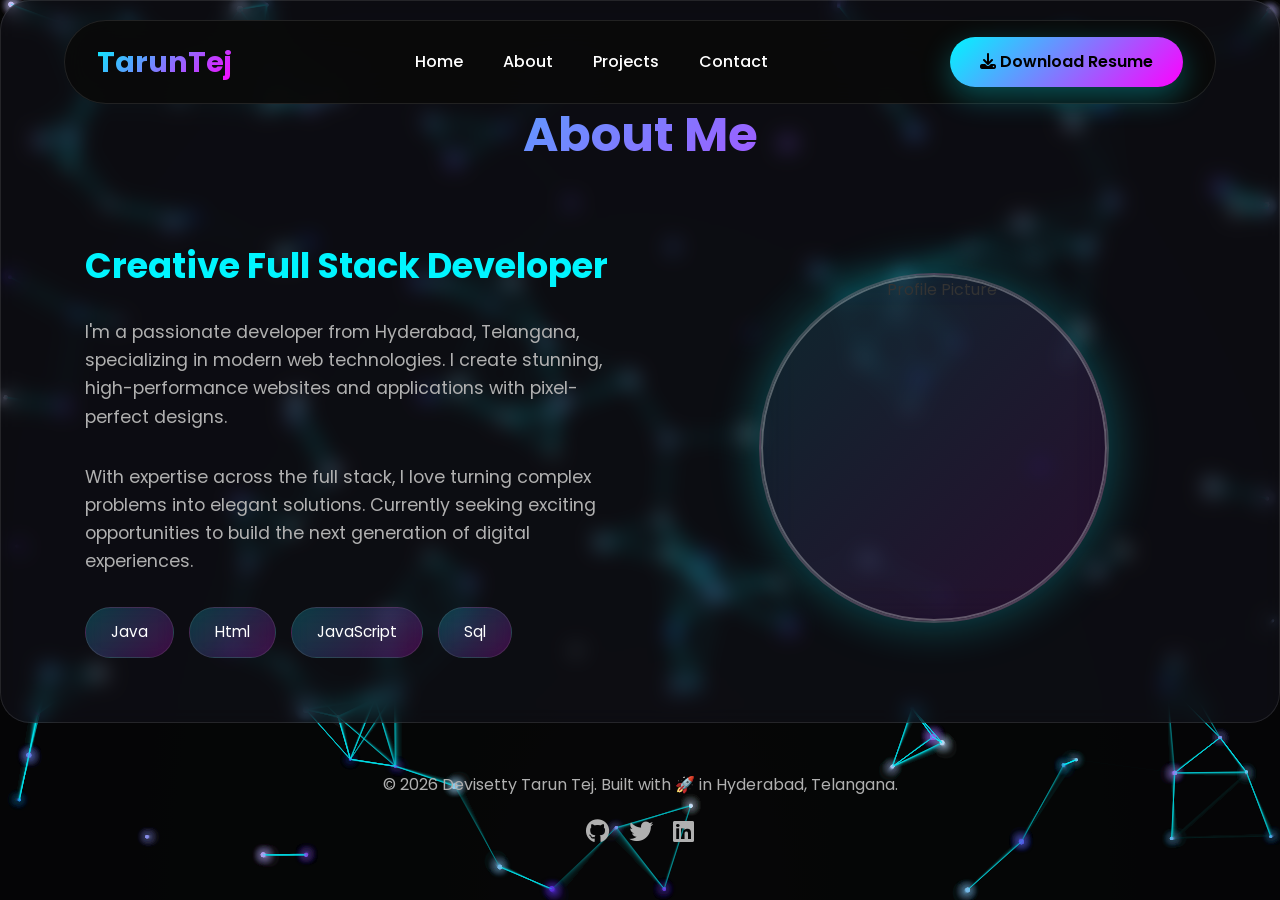
==== about.html @ 97dc9d30 "Add files via upload" ====
<!DOCTYPE html>
<html lang="en">
<head>
    <meta charset="UTF-8">
    <meta name="viewport" content="width=device-width, initial-scale=1.0">
    <title>About - Devisetty Tarun Tej</title>
    <link href="https://cdnjs.cloudflare.com/ajax/libs/font-awesome/6.4.0/css/all.min.css" rel="stylesheet">
    <link rel="stylesheet" href="portfolio.css">
    
</head>
<body>
    <!-- 3D Animated Background -->
    <canvas id="canvas-bg"></canvas>

    <!-- Navigation -->
    <nav>
        <div class="nav-container">
            <div class="logo">TarunTej</div>
            <ul class="nav-links" id="navLinks">
                <li><a href="portfolio.html">Home</a></li>
                <li><a href="about.html">About</a></li>
                <li><a href="project.html">Projects</a></li>
                <li><a href="contact.html">Contact</a></li>
            </ul>
             <a href="file:///C:/Users/U%20S%20E%20R/OneDrive/Desktop/resumes/Devisetty%20Tarun%20Tej.resume%20(2).pdf" class="resume-btn" download>
                <i class="fas fa-download"></i> Download Resume
            </a>
            <div class="hamburger" id="hamburger">
                <span></span>
                <span></span>
                <span></span>
            </div>
        </div>
    </nav>
     <!-- About Section -->
    <section id="about">
        <div class="container">
            <h2 class="section-title">About Me</h2>
            <div class="about-content">
                <div class="about-text">
                    <h3>Creative Full Stack Developer</h3>
                    <p>I'm a passionate developer from Hyderabad, Telangana, specializing in modern web technologies. I create stunning, high-performance websites and applications with pixel-perfect designs.</p>
                    <p>With expertise across the full stack, I love turning complex problems into elegant solutions. Currently seeking exciting opportunities to build the next generation of digital experiences.</p>
                    <div class="skills">
                        <span class="skill-tag">Java</span>
                        <span class="skill-tag">Html</span>
                        <span class="skill-tag">JavaScript</span>
                        <span class="skill-tag">Sql</span>
                      <!--  <span class="skill-tag">MongoDB</span>  -->
                    </div>
                </div>
                <div style="text-align: center;">
                    <div class="profile-circle">
                        <img src="C:\Users\U S E R\OneDrive\Desktop\WhatsApp Image 2026-02-05 at 11.49.40.jpeg" alt="Profile Picture" class="image">
                    </div>
                </div>
            </div>
        </div>
    </section>
    <!-- Footer -->
    <footer>
        <div class="container">
            <p>© 2026 Devisetty Tarun Tej. Built with 🚀 in Hyderabad, Telangana.</p>
            <div class="social-links">
                <a href="https://github.com/devisettytarunej" target="_blank"><i class="fab fa-github"></i></a>
                <a href="https://twitter.com/your_twitter" target="_blank"><i class="fab fa-twitter"></i></a>
                <a href="https://linkedin.com/in/your_linkedin" target="_blank"><i class="fab fa-linkedin"></i></a>
            </div>
        </div>
    </footer>
    <script>
        // 3D Particle Background
        const canvas = document.getElementById('canvas-bg');
        const ctx = canvas.getContext('2d');
        
        canvas.width = window.innerWidth;
        canvas.height = window.innerHeight;
        
        let particles = [];
        let mouse = { x: 0, y: 0 };
        
        class Particle {
            constructor() {
                this.x = Math.random() * canvas.width;
                this.y = Math.random() * canvas.height;
                this.size = Math.random() * 2 + 1;
                this.speedX = Math.random() * 0.5 - 0.25;
                this.speedY = Math.random() * 0.5 - 0.25;
                this.color = `hsl(${Math.random() * 60 + 200}, 70%, ${Math.random() * 40 + 50}%)`;
            }
            
            update() {
                this.x += this.speedX;
                this.y += this.speedY;
                
                if (this.x > canvas.width || this.x < 0) this.speedX *= -1;
                if (this.y > canvas.height || this.y < 0) this.speedY *= -1;
                
                const dx = mouse.x - this.x;
                const dy = mouse.y - this.y;
                const distance = Math.sqrt(dx * dx + dy * dy);
                if (distance < 100) {
                    this.x += dx * 0.01;
                    this.y += dy * 0.01;
                }
            }
            
            draw() {
                ctx.fillStyle = this.color;
                ctx.beginPath();
                ctx.arc(this.x, this.y, this.size, 0, Math.PI * 2);
                ctx.fill();
                ctx.shadowColor = this.color;
                ctx.shadowBlur = 10;
                ctx.fill();
                ctx.shadowBlur = 0;
            }
        }
        
        for (let i = 0; i < 150; i++) {
            particles.push(new Particle());
        }
        
        function animate() {
            ctx.fillStyle = 'rgba(10, 10, 16, 0.1)';
            ctx.fillRect(0, 0, canvas.width, canvas.height);
            
            particles.forEach(particle => {
                particle.update();
                particle.draw();
            });
            
            for (let i = 0; i < particles.length; i++) {
                for (let j = i; j < particles.length; j++) {
                    const dx = particles[i].x - particles[j].x;
                    const dy = particles[i].y - particles[j].y;
                    const distance = Math.sqrt(dx * dx + dy * dy);
                    
                    if (distance < 100) {
                        ctx.strokeStyle = `rgba(0, 245, 255, ${1 - distance / 100})`;
                        ctx.lineWidth = 1;
                        ctx.beginPath();
                        ctx.moveTo(particles[i].x, particles[i].y);
                        ctx.lineTo(particles[j].x, particles[j].y);
                        ctx.stroke();
                    }
                }
            }
            
            requestAnimationFrame(animate);
        }
        animate();
        
        window.addEventListener('mousemove', (e) => {
            mouse.x = e.clientX;
            mouse.y = e.clientY;
        });
        
        window.addEventListener('resize', () => {
            canvas.width = window.innerWidth;
            canvas.height = window.innerHeight;
        });

        const hamburger = document.getElementById('hamburger');
        const navLinks = document.getElementById('navLinks');
        hamburger.addEventListener('click', () => {
            navLinks.classList.toggle('active');
        });

        window.addEventListener('scroll', () => {
            const nav = document.querySelector('nav');
            if (window.scrollY > 50) {
                nav.classList.add('scrolled');
            } else {
                nav.classList.remove('scrolled');
            }
        });

        document.querySelectorAll('a[href^="#"]').forEach(anchor => {
            anchor.addEventListener('click', function (e) {
                e.preventDefault();
                const target = document.querySelector(this.getAttribute('href'));
                if (target) {
                    target.scrollIntoView({ behavior: 'smooth', block: 'start' });
                }
                navLinks.classList.remove('active');
            });
        });

        const contactForm = document.getElementById('contactForm');
        if (contactForm) {
            contactForm.addEventListener('submit', function(e) {
                e.preventDefault();
                alert('🎉 Thank you for your message! I\'ll get back to you within 24 hours.');
                this.reset();
            });
        }

        const observer = new IntersectionObserver((entries) => {
            entries.forEach(entry => {
                if (entry.isIntersecting) {
                    entry.target.style.opacity = '1';
                    entry.target.style.transform = 'translateY(0)';
                }
            });
        }, { threshold: 0.1 });

        document.querySelectorAll('.project-card, .about-content, .contact-content').forEach(el => {
            el.style.opacity = '0';
            el.style.transform = 'translateY(50px)';
            el.style.transition = 'all 0.8s ease';
            observer.observe(el);
        });
    </script>
</body>
</html>
---- portfolio.css ----
/* Import Google Fonts */
        @import url('https://fonts.googleapis.com/css2?family=Poppins:wght@300;400;500;600;700&display=swap');
        
        /* Reset and Base Styles */
        * {
            margin: 0;
            padding: 0;
            box-sizing: border-box;
        }
        body {
            font-family: 'Poppins', sans-serif;
            line-height: 1.6;
            color: #333;
            overflow-x: hidden;
            background: #0a0a0a;
        }
        .container {
            max-width: 1200px;
            margin: 0 auto;
            padding: 0 20px;
            position: relative;
            z-index: 10;
        }

        /* 3D Canvas Background */
        #canvas-bg {
            position: fixed;
            top: 0;
            left: 0;
            width: 100%;
            height: 100%;
            z-index: 1;
            background: radial-gradient(ellipse at bottom, #1b2735 0%, #090a0f 100%);
        }

        /* Navigation */
        nav {
            position: fixed;
            top: 20px;
            left: 50%;
            transform: translateX(-50%);
            width: 90%;
            max-width: 1200px;
            background: rgba(10, 10, 10, 0.95);
            backdrop-filter: blur(20px);
            border-radius: 50px;
            padding: 1rem 2rem;
            z-index: 1000;
            border: 1px solid rgba(255, 255, 255, 0.1);
            transition: all 0.3s ease;
        }
        nav.scrolled {
            top: 10px;
            box-shadow: 0 20px 60px rgba(0,0,0,0.5);
        }
        .nav-container {
            display: flex;
            justify-content: space-between;
            align-items: center;
        }
        .logo {
            font-size: 1.8rem;
            font-weight: 700;
            background: linear-gradient(135deg, #00f5ff, #ff00ff);
            -webkit-background-clip: text;
            -webkit-text-fill-color: transparent;
            background-clip: text;
        }
        .nav-links {
            display: flex;
            list-style: none;
            gap: 2.5rem;
        }
        .nav-links a {
            text-decoration: none;
            color: #fff;
            font-weight: 500;
            position: relative;
            transition: all 0.3s ease;
        }
        .nav-links a::after {
            content: '';
            position: absolute;
            bottom: -5px;
            left: 0;
            width: 0;
            height: 2px;
            background: linear-gradient(135deg, #00f5ff, #ff00ff);
            transition: width 0.3s ease;
        }
        .nav-links a:hover::after {
            width: 100%;
        }
        .nav-links a:hover {
            color: #00f5ff;
        }
        .resume-btn {
            padding: 12px 30px;
            background: linear-gradient(135deg, #00f5ff, #ff00ff);
            color: #000;
            text-decoration: none;
            border-radius: 50px;
            font-weight: 600;
            transition: all 0.3s ease;
            box-shadow: 0 10px 30px rgba(0, 245, 255, 0.3);
        }
        /* make the resume button stand out more on smaller screens */
        @media (max-width: 768px) {
            .resume-btn {
                margin-left: 1rem;
            }
        }
        .resume-btn:hover {
            transform: translateY(-3px);
            box-shadow: 0 20px 40px rgba(0, 245, 255, 0.4);
        }
        .hamburger {
            display: none;
            flex-direction: column;
            cursor: pointer;
        }
        .hamburger span {
            width: 25px;
            height: 3px;
            background: #fff;
            margin: 3px 0;
            transition: 0.3s;
        }

        /* Hero Section */
        #hero {
            height: 100vh;
            display: flex;
            align-items: center;
            justify-content: center;
            text-align: center;
            color: white;
            position: relative;
            z-index: 5;
        }
        .hero-content h1 {
            font-size: 4rem;
            font-weight: 700;
            margin-bottom: 1.5rem;
            background: linear-gradient(135deg, #00f5ff, #ff00ff, #00ff88);
            -webkit-background-clip: text;
            -webkit-text-fill-color: transparent;
            background-clip: text;
            opacity: 0;
            transform: translateY(50px);
            animation: fadeInUp 1.2s ease 0.3s forwards;
        }
        .hero-content .subtitle {
            font-size: 1.4rem;
            margin-bottom: 2.5rem;
            color: #b0b0b0;
            opacity: 0;
            transform: translateY(50px);
            animation: fadeInUp 1.2s ease 0.6s forwards;
        }
        .cta-buttons {
            display: flex;
            gap: 1.5rem;
            justify-content: center;
            flex-wrap: wrap;
            opacity: 0;
            transform: translateY(50px);
            animation: fadeInUp 1.2s ease 0.9s forwards;
        }
        .cta-button {
            display: inline-flex;
            align-items: center;
            gap: 0.5rem;
            padding: 18px 40px;
            background: rgba(255,255,255,0.1);
            backdrop-filter: blur(10px);
            color: white;
            text-decoration: none;
            border-radius: 50px;
            font-weight: 600;
            border: 1px solid rgba(255,255,255,0.2);
            transition: all 0.4s ease;
        }
        .cta-button:hover {
            background: rgba(255,255,255,0.2);
            transform: translateY(-5px);
            box-shadow: 0 20px 40px rgba(0,0,0,0.3);
        }

        /* Sections */
        section {
            padding: 120px 0;
            position: relative;
            z-index: 5;
        }
        /* extra top space for project section so title isn't crowded */
        #projects {
            padding-top: 160px;
        }
        .section-title {
            text-align: center;
            font-size: 3rem;
            font-weight: 700;
            margin-bottom: 4rem;
            background: linear-gradient(135deg, #00f5ff, #ff00ff);
            -webkit-background-clip: text;
            -webkit-text-fill-color: transparent;
            background-clip: text;
        }

        /* About Section */
        #about {
            background: rgba(20, 20, 30, 0.5);
            backdrop-filter: blur(10px);
            margin: 0rem 0;
            border-radius: 30px;
            border: 1px solid rgba(255,255,255,0.1);
            padding: 4rem;
        }
        /* push the title slightly lower for better clarity */
        #about .section-title {
            margin-top: 2rem;
        }
        .about-content {
            display: grid;
            grid-template-columns: 1fr 1fr;
            gap: 4rem;
            align-items: center;
        }
        .about-text h3 {
            font-size: 2.2rem;
            margin-bottom: 1.5rem;
            color: #00f5ff;
        }
        .about-text p {
            margin-bottom: 2rem;
            color: #b0b0b0;
            font-size: 1.1rem;
        }
        .skills {
            display: flex;
            flex-wrap: wrap;
            gap: 15px;
        }

        /* make profile picture fill its circular container without distortion */
        .about-content img.image {
            width: 100%;
            height: 100%;
            object-fit: cover;
            object-position: top center; /* shift image down to show head */
            border-radius: 50%;
        }
        /* new container styles to ensure image fits perfectly */
        .profile-circle {
            width: 350px;
            height: 350px;
            margin: 0 auto;
            background: linear-gradient(135deg, rgba(0,245,255,0.1), rgba(255,0,255,0.1));
            border-radius: 50%;
            display: flex;
            align-items: center;
            justify-content: center;
            border: 2px solid rgba(255,255,255,0.2);
            backdrop-filter: blur(20px);
            box-shadow: 0 0 50px rgba(0,245,255,0.3);
            overflow: hidden;
            position: relative;
        }
        .skill-tag {
            padding: 12px 25px;
            background: linear-gradient(135deg, rgba(0,245,255,0.2), rgba(255,0,255,0.2));
            color: #fff;
            border-radius: 30px;
            font-size: 0.95rem;
            border: 1px solid rgba(255,255,255,0.1);
            backdrop-filter: blur(10px);
            transition: all 0.3s ease;
        }
        .skill-tag:hover {
            background: linear-gradient(135deg, rgba(0,245,255,0.4), rgba(255,0,255,0.4));
            transform: translateY(-3px);
        }
         .image{
             width: 350px; 
             height: 350px; 
         object-fit:contain 30%; 
             border-radius: 50%;
            border: 2px solid rgba(255,255,255,0.3);
            box-shadow: 0 0 20px rgba(255,0,255,0.3);
               filter:grayscale(100%)
        }
        .image:hover {
            filter:grayscale(0%);
            transform: scale(1.05);
            box-shadow: 0 0 30px rgba(255,0,255,0.5);
        }


        /* Projects Section */
        .projects-grid {
            display: grid;
            grid-template-columns: repeat(auto-fit, minmax(380px, 1fr));
            gap: 2.5rem;
        }
        .project-card {
            background: rgba(20, 20, 30, 0.8);
            backdrop-filter: blur(20px);
            border-radius: 25px;
            overflow: hidden;
            border: 1px solid rgba(255,255,255,0.1);
            transition: all 0.4s ease;
            position: relative;
        }
        .project-card::before {
            content: '';
            position: absolute;
            top: 0;
            left: 0;
            right: 0;
            height: 4px;
            background: linear-gradient(90deg, #00f5ff, #ff00ff, #00ff88, #00f5ff);
            background-size: 300% 100%;
            animation: gradientShift 3s ease infinite;
        }
        .project-card:hover {
            transform: translateY(-15px) scale(1.02);
            box-shadow: 0 30px 80px rgba(0,245,255,0.3);
        }
        .project-image {
            width: 100%;
            height: 240px;
            background: linear-gradient(135deg, #667eea, #764ba2);
            display: flex;
            align-items: center;
            justify-content: center;
            font-size: 4.5rem;
            color: rgba(255,255,255,0.8);
            position: relative;
            overflow: hidden;
        }
        .k_logo {
            width: 100%;
            height: 100%;
            object-fit: cover;
            transition: all 0.3s ease;
        }
        .n_logo {
            width: 100%;
            height: 100%;
            object-fit: cover;
            transition: all 0.3s ease;
        }
        .insta_logo {
            width: 100%;
            height: 100%;
            object-fit: cover;
            transition: all 0.3s ease;
        }
        .project-info {
            padding: 2.5rem;
        }
        .project-info h3 {
            margin-bottom: 1rem;
            color: #fff;
            font-size: 1.5rem;
        }
        .project-info p {
            color: #b0b0b0;
            margin-bottom: 2rem;
        }
        .project-links {
            display: flex;
            gap: 1rem;
        }
        .project-links a {
            display: flex;
            align-items: center;
            gap: 0.7rem;
            padding: 12px 25px;
            background: rgba(255,255,255,0.1);
            color: #fff;
            text-decoration: none;
            border-radius: 25px;
            border: 1px solid rgba(255,255,255,0.2);
            transition: all 0.3s ease;
            backdrop-filter: blur(10px);
        }
        .project-links a:hover {
            background: linear-gradient(135deg, #00f5ff, #ff00ff);
            color: #000;
            transform: translateY(-2px);
        }


        /* Contact Section */
        #contact {
            background: rgba(20, 20, 30, 0.5);
            backdrop-filter: blur(20px);
            margin: 2rem 0;
            border-radius: 30px;
            border: 1px solid rgba(255,255,255,0.1);
            padding: 4rem;
        }
        .contact-content {
            display: grid;
            grid-template-columns: 1fr 1fr;
            gap: 4rem;
            color: white;
        }
        .contact-info h3 {
            font-size: 2.2rem;
            margin-bottom: 2rem;
            color: #00f5ff;
        }
        .contact-item {
            display: flex;
            align-items: center;
            gap: 1.5rem;
            margin-bottom: 2rem;
            padding: 1.5rem;
            background: rgba(255,255,255,0.05);
            border-radius: 20px;
            border: 1px solid rgba(255,255,255,0.1);
        }
        .contact-item i {
            width: 60px;
            height: 60px;
            background: linear-gradient(135deg, #00f5ff, #ff00ff);
            border-radius: 50%;
            display: flex;
            align-items: center;
            justify-content: center;
            font-size: 1.4rem;
            color: #000;
            box-shadow: 0 10px 30px rgba(0,245,255,0.3);
        }
        .contact-form {
            background: rgba(255,255,255,0.05);
            padding: 3rem;
            border-radius: 25px;
            backdrop-filter: blur(20px);
            border: 1px solid rgba(255,255,255,0.1);
        }
        .form-group {
            margin-bottom: 2rem;
        }
        .form-group input,
        .form-group textarea {
            width: 100%;
            padding: 20px;
            border: 1px solid rgba(255,255,255,0.2);
            border-radius: 15px;
            background: rgba(255,255,255,0.05);
            color: #fff;
            font-size: 1rem;
            backdrop-filter: blur(10px);
            transition: all 0.3s ease;
        }
        .form-group input::placeholder,
        .form-group textarea::placeholder {
            color: #888;
        }
        .form-group input:focus,
        .form-group textarea:focus {
            outline: none;
            border-color: #00f5ff;
            box-shadow: 0 0 20px rgba(0,245,255,0.3);
        }
        .form-group textarea {
            height: 140px;
            resize: vertical;
        }
        .submit-btn {
            width: 100%;
            padding: 20px;
            background: linear-gradient(135deg, #00f5ff, #ff00ff);
            color: #000;
            border: none;
            border-radius: 15px;
            font-size: 1.2rem;
            font-weight: 600;
            cursor: pointer;
            transition: all 0.4s ease;
            box-shadow: 0 10px 30px rgba(0,245,255,0.3);
        }
        .submit-btn:hover {
            transform: translateY(-3px);
            box-shadow: 0 20px 40px rgba(0,245,255,0.4);
        }

        /* Footer */
        footer {
            background: rgba(10,10,10,0.8);
            color: #b0b0b0;
            text-align: center;
            padding: 3rem 0;
            border-top: 1px solid rgba(255,255,255,0.1);
        }
        /* Social media links in footer */
        .social-links {
            margin-top: 1rem;
        }
        .social-links a {
            color: #b0b0b0;
            margin: 0 0.5rem;
            font-size: 1.5rem;
            transition: color 0.3s ease;
        }
        .social-links a:hover {
            color: #00f5ff;
        }

        /* Animations */
        @keyframes fadeInUp {
            to {
                opacity: 1;
                transform: translateY(0);
            }
        }
        @keyframes gradientShift {
            0%, 100% { background-position: 0% 50%; }
            50% { background-position: 100% 50%; }
        }

        /* Responsive Design */
        @media (max-width: 768px) {
            .hamburger {
                display: flex;
            }
            .nav-links {
                position: fixed;
                left: -100%;
                top: 80px;
                flex-direction: column;
                background: rgba(10,10,10,0.98);
                width: 100%;
                text-align: center;
                padding: 3rem 0;
                border-radius: 20px;
                margin-top: 1rem;
                transition: 0.3s;
                box-shadow: 0 20px 60px rgba(0,0,0,0.5);
            }
            .nav-links.active {
                left: 0;
            }
            .hero-content h1 {
                font-size: 2.8rem;
            }
            .about-content,
            .contact-content {
                grid-template-columns: 1fr;
                gap: 2rem;
            }
            .projects-grid {
                grid-template-columns: 1fr;
            }
            .cta-buttons {
                flex-direction: column;
                align-items: center;
            }
            nav {
                width: 95%;
                padding: 1rem;
            }
        }
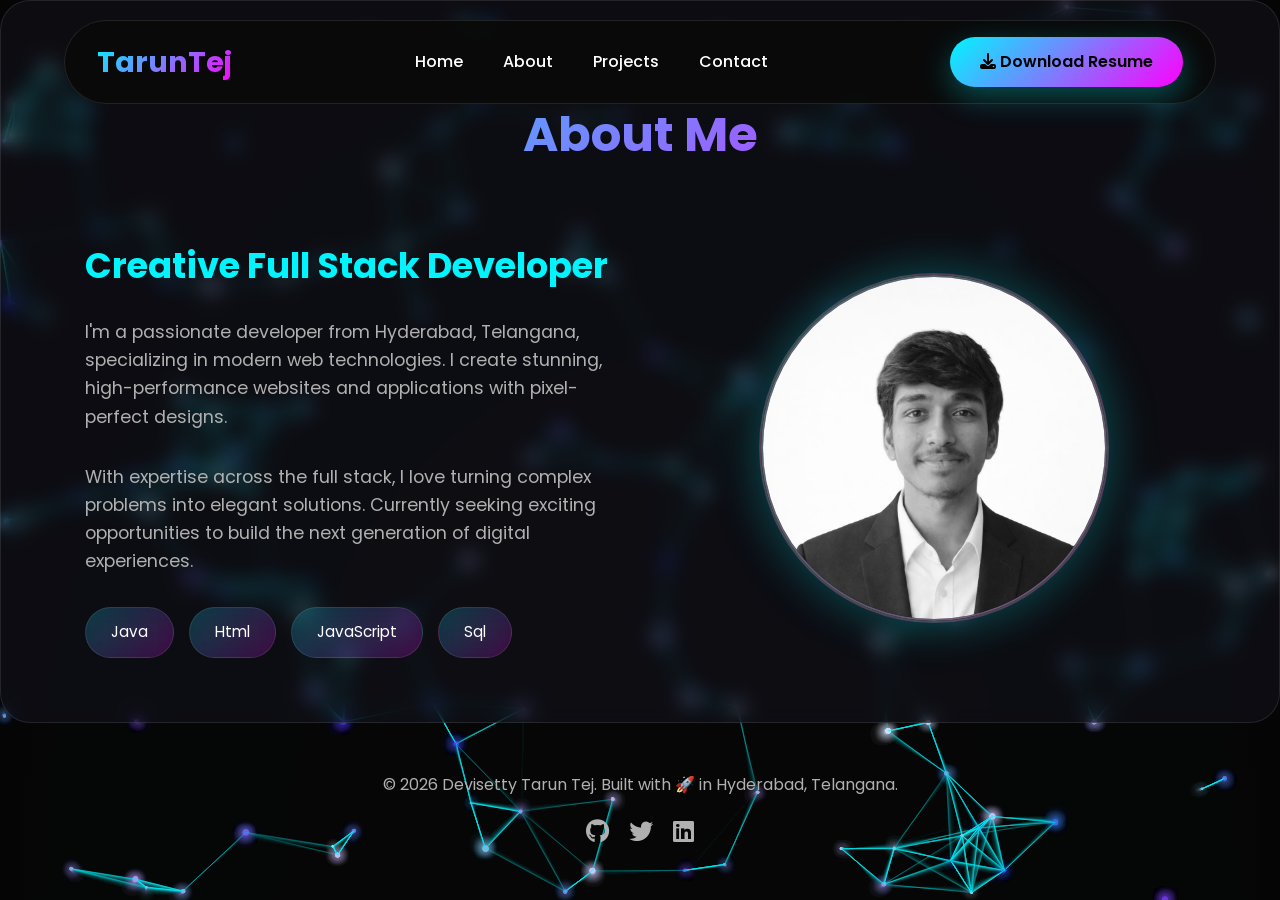
==== commit 6977e664: "Updated all files" ====
--- a/about.html
+++ b/about.html
@@ -1,216 +1,216 @@
-<!DOCTYPE html>
-<html lang="en">
-<head>
-    <meta charset="UTF-8">
-    <meta name="viewport" content="width=device-width, initial-scale=1.0">
-    <title>About - Devisetty Tarun Tej</title>
-    <link href="https://cdnjs.cloudflare.com/ajax/libs/font-awesome/6.4.0/css/all.min.css" rel="stylesheet">
-    <link rel="stylesheet" href="portfolio.css">
-    
-</head>
-<body>
-    <!-- 3D Animated Background -->
-    <canvas id="canvas-bg"></canvas>
-
-    <!-- Navigation -->
-    <nav>
-        <div class="nav-container">
-            <div class="logo">TarunTej</div>
-            <ul class="nav-links" id="navLinks">
-                <li><a href="portfolio.html">Home</a></li>
-                <li><a href="about.html">About</a></li>
-                <li><a href="project.html">Projects</a></li>
-                <li><a href="contact.html">Contact</a></li>
-            </ul>
-             <a href="file:///C:/Users/U%20S%20E%20R/OneDrive/Desktop/resumes/Devisetty%20Tarun%20Tej.resume%20(2).pdf" class="resume-btn" download>
-                <i class="fas fa-download"></i> Download Resume
-            </a>
-            <div class="hamburger" id="hamburger">
-                <span></span>
-                <span></span>
-                <span></span>
-            </div>
-        </div>
-    </nav>
-     <!-- About Section -->
-    <section id="about">
-        <div class="container">
-            <h2 class="section-title">About Me</h2>
-            <div class="about-content">
-                <div class="about-text">
-                    <h3>Creative Full Stack Developer</h3>
-                    <p>I'm a passionate developer from Hyderabad, Telangana, specializing in modern web technologies. I create stunning, high-performance websites and applications with pixel-perfect designs.</p>
-                    <p>With expertise across the full stack, I love turning complex problems into elegant solutions. Currently seeking exciting opportunities to build the next generation of digital experiences.</p>
-                    <div class="skills">
-                        <span class="skill-tag">Java</span>
-                        <span class="skill-tag">Html</span>
-                        <span class="skill-tag">JavaScript</span>
-                        <span class="skill-tag">Sql</span>
-                      <!--  <span class="skill-tag">MongoDB</span>  -->
-                    </div>
-                </div>
-                <div style="text-align: center;">
-                    <div class="profile-circle">
-                        <img src="C:\Users\U S E R\OneDrive\Desktop\WhatsApp Image 2026-02-05 at 11.49.40.jpeg" alt="Profile Picture" class="image">
-                    </div>
-                </div>
-            </div>
-        </div>
-    </section>
-    <!-- Footer -->
-    <footer>
-        <div class="container">
-            <p>© 2026 Devisetty Tarun Tej. Built with 🚀 in Hyderabad, Telangana.</p>
-            <div class="social-links">
-                <a href="https://github.com/devisettytarunej" target="_blank"><i class="fab fa-github"></i></a>
-                <a href="https://twitter.com/your_twitter" target="_blank"><i class="fab fa-twitter"></i></a>
-                <a href="https://linkedin.com/in/your_linkedin" target="_blank"><i class="fab fa-linkedin"></i></a>
-            </div>
-        </div>
-    </footer>
-    <script>
-        // 3D Particle Background
-        const canvas = document.getElementById('canvas-bg');
-        const ctx = canvas.getContext('2d');
-        
-        canvas.width = window.innerWidth;
-        canvas.height = window.innerHeight;
-        
-        let particles = [];
-        let mouse = { x: 0, y: 0 };
-        
-        class Particle {
-            constructor() {
-                this.x = Math.random() * canvas.width;
-                this.y = Math.random() * canvas.height;
-                this.size = Math.random() * 2 + 1;
-                this.speedX = Math.random() * 0.5 - 0.25;
-                this.speedY = Math.random() * 0.5 - 0.25;
-                this.color = `hsl(${Math.random() * 60 + 200}, 70%, ${Math.random() * 40 + 50}%)`;
-            }
-            
-            update() {
-                this.x += this.speedX;
-                this.y += this.speedY;
-                
-                if (this.x > canvas.width || this.x < 0) this.speedX *= -1;
-                if (this.y > canvas.height || this.y < 0) this.speedY *= -1;
-                
-                const dx = mouse.x - this.x;
-                const dy = mouse.y - this.y;
-                const distance = Math.sqrt(dx * dx + dy * dy);
-                if (distance < 100) {
-                    this.x += dx * 0.01;
-                    this.y += dy * 0.01;
-                }
-            }
-            
-            draw() {
-                ctx.fillStyle = this.color;
-                ctx.beginPath();
-                ctx.arc(this.x, this.y, this.size, 0, Math.PI * 2);
-                ctx.fill();
-                ctx.shadowColor = this.color;
-                ctx.shadowBlur = 10;
-                ctx.fill();
-                ctx.shadowBlur = 0;
-            }
-        }
-        
-        for (let i = 0; i < 150; i++) {
-            particles.push(new Particle());
-        }
-        
-        function animate() {
-            ctx.fillStyle = 'rgba(10, 10, 16, 0.1)';
-            ctx.fillRect(0, 0, canvas.width, canvas.height);
-            
-            particles.forEach(particle => {
-                particle.update();
-                particle.draw();
-            });
-            
-            for (let i = 0; i < particles.length; i++) {
-                for (let j = i; j < particles.length; j++) {
-                    const dx = particles[i].x - particles[j].x;
-                    const dy = particles[i].y - particles[j].y;
-                    const distance = Math.sqrt(dx * dx + dy * dy);
-                    
-                    if (distance < 100) {
-                        ctx.strokeStyle = `rgba(0, 245, 255, ${1 - distance / 100})`;
-                        ctx.lineWidth = 1;
-                        ctx.beginPath();
-                        ctx.moveTo(particles[i].x, particles[i].y);
-                        ctx.lineTo(particles[j].x, particles[j].y);
-                        ctx.stroke();
-                    }
-                }
-            }
-            
-            requestAnimationFrame(animate);
-        }
-        animate();
-        
-        window.addEventListener('mousemove', (e) => {
-            mouse.x = e.clientX;
-            mouse.y = e.clientY;
-        });
-        
-        window.addEventListener('resize', () => {
-            canvas.width = window.innerWidth;
-            canvas.height = window.innerHeight;
-        });
-
-        const hamburger = document.getElementById('hamburger');
-        const navLinks = document.getElementById('navLinks');
-        hamburger.addEventListener('click', () => {
-            navLinks.classList.toggle('active');
-        });
-
-        window.addEventListener('scroll', () => {
-            const nav = document.querySelector('nav');
-            if (window.scrollY > 50) {
-                nav.classList.add('scrolled');
-            } else {
-                nav.classList.remove('scrolled');
-            }
-        });
-
-        document.querySelectorAll('a[href^="#"]').forEach(anchor => {
-            anchor.addEventListener('click', function (e) {
-                e.preventDefault();
-                const target = document.querySelector(this.getAttribute('href'));
-                if (target) {
-                    target.scrollIntoView({ behavior: 'smooth', block: 'start' });
-                }
-                navLinks.classList.remove('active');
-            });
-        });
-
-        const contactForm = document.getElementById('contactForm');
-        if (contactForm) {
-            contactForm.addEventListener('submit', function(e) {
-                e.preventDefault();
-                alert('🎉 Thank you for your message! I\'ll get back to you within 24 hours.');
-                this.reset();
-            });
-        }
-
-        const observer = new IntersectionObserver((entries) => {
-            entries.forEach(entry => {
-                if (entry.isIntersecting) {
-                    entry.target.style.opacity = '1';
-                    entry.target.style.transform = 'translateY(0)';
-                }
-            });
-        }, { threshold: 0.1 });
-
-        document.querySelectorAll('.project-card, .about-content, .contact-content').forEach(el => {
-            el.style.opacity = '0';
-            el.style.transform = 'translateY(50px)';
-            el.style.transition = 'all 0.8s ease';
-            observer.observe(el);
-        });
-    </script>
-</body>
+<!DOCTYPE html>
+<html lang="en">
+<head>
+    <meta charset="UTF-8">
+    <meta name="viewport" content="width=device-width, initial-scale=1.0">
+    <title>About - Devisetty Tarun Tej</title>
+    <link href="https://cdnjs.cloudflare.com/ajax/libs/font-awesome/6.4.0/css/all.min.css" rel="stylesheet">
+    <link rel="stylesheet" href="portfolio.css">
+    
+</head>
+<body>
+    <!-- 3D Animated Background -->
+    <canvas id="canvas-bg"></canvas>
+
+    <!-- Navigation -->
+    <nav>
+        <div class="nav-container">
+            <div class="logo">TarunTej</div>
+            <ul class="nav-links" id="navLinks">
+                <li><a href="index.html">Home</a></li>
+                <li><a href="about.html">About</a></li>
+                <li><a href="project.html">Projects</a></li>
+                <li><a href="contact.html">Contact</a></li>
+            </ul>
+             <a href="file:///C:/Users/U%20S%20E%20R/OneDrive/Desktop/resumes/Devisetty%20Tarun%20Tej.resume%20(2).pdf" class="resume-btn" download>
+                <i class="fas fa-download"></i> Download Resume
+            </a>
+            <div class="hamburger" id="hamburger">
+                <span></span>
+                <span></span>
+                <span></span>
+            </div>
+        </div>
+    </nav>
+     <!-- About Section -->
+    <section id="about">
+        <div class="container">
+            <h2 class="section-title">About Me</h2>
+            <div class="about-content">
+                <div class="about-text">
+                    <h3>Creative Full Stack Developer</h3>
+                    <p>I'm a passionate developer from Hyderabad, Telangana, specializing in modern web technologies. I create stunning, high-performance websites and applications with pixel-perfect designs.</p>
+                    <p>With expertise across the full stack, I love turning complex problems into elegant solutions. Currently seeking exciting opportunities to build the next generation of digital experiences.</p>
+                    <div class="skills">
+                        <span class="skill-tag">Java</span>
+                        <span class="skill-tag">Html</span>
+                        <span class="skill-tag">JavaScript</span>
+                        <span class="skill-tag">Sql</span>
+                      <!--  <span class="skill-tag">MongoDB</span>  -->
+                    </div>
+                </div>
+                <div style="text-align: center;">
+                    <div class="profile-circle">
+                        <img src="./WhatsApp Image 2026-02-05 at 11.49.40.jpeg" class="image">
+                    </div>
+                </div>
+            </div>
+        </div>
+    </section>
+    <!-- Footer -->
+    <footer>
+        <div class="container">
+            <p>© 2026 Devisetty Tarun Tej. Built with 🚀 in Hyderabad, Telangana.</p>
+            <div class="social-links">
+                <a href="https://github.com/devisettytarunej" target="_blank"><i class="fab fa-github"></i></a>
+                <a href="https://twitter.com/your_twitter" target="_blank"><i class="fab fa-twitter"></i></a>
+                <a href="https://linkedin.com/in/your_linkedin" target="_blank"><i class="fab fa-linkedin"></i></a>
+            </div>
+        </div>
+    </footer>
+    <script>
+        // 3D Particle Background
+        const canvas = document.getElementById('canvas-bg');
+        const ctx = canvas.getContext('2d');
+        
+        canvas.width = window.innerWidth;
+        canvas.height = window.innerHeight;
+        
+        let particles = [];
+        let mouse = { x: 0, y: 0 };
+        
+        class Particle {
+            constructor() {
+                this.x = Math.random() * canvas.width;
+                this.y = Math.random() * canvas.height;
+                this.size = Math.random() * 2 + 1;
+                this.speedX = Math.random() * 0.5 - 0.25;
+                this.speedY = Math.random() * 0.5 - 0.25;
+                this.color = `hsl(${Math.random() * 60 + 200}, 70%, ${Math.random() * 40 + 50}%)`;
+            }
+            
+            update() {
+                this.x += this.speedX;
+                this.y += this.speedY;
+                
+                if (this.x > canvas.width || this.x < 0) this.speedX *= -1;
+                if (this.y > canvas.height || this.y < 0) this.speedY *= -1;
+                
+                const dx = mouse.x - this.x;
+                const dy = mouse.y - this.y;
+                const distance = Math.sqrt(dx * dx + dy * dy);
+                if (distance < 100) {
+                    this.x += dx * 0.01;
+                    this.y += dy * 0.01;
+                }
+            }
+            
+            draw() {
+                ctx.fillStyle = this.color;
+                ctx.beginPath();
+                ctx.arc(this.x, this.y, this.size, 0, Math.PI * 2);
+                ctx.fill();
+                ctx.shadowColor = this.color;
+                ctx.shadowBlur = 10;
+                ctx.fill();
+                ctx.shadowBlur = 0;
+            }
+        }
+        
+        for (let i = 0; i < 150; i++) {
+            particles.push(new Particle());
+        }
+        
+        function animate() {
+            ctx.fillStyle = 'rgba(10, 10, 16, 0.1)';
+            ctx.fillRect(0, 0, canvas.width, canvas.height);
+            
+            particles.forEach(particle => {
+                particle.update();
+                particle.draw();
+            });
+            
+            for (let i = 0; i < particles.length; i++) {
+                for (let j = i; j < particles.length; j++) {
+                    const dx = particles[i].x - particles[j].x;
+                    const dy = particles[i].y - particles[j].y;
+                    const distance = Math.sqrt(dx * dx + dy * dy);
+                    
+                    if (distance < 100) {
+                        ctx.strokeStyle = `rgba(0, 245, 255, ${1 - distance / 100})`;
+                        ctx.lineWidth = 1;
+                        ctx.beginPath();
+                        ctx.moveTo(particles[i].x, particles[i].y);
+                        ctx.lineTo(particles[j].x, particles[j].y);
+                        ctx.stroke();
+                    }
+                }
+            }
+            
+            requestAnimationFrame(animate);
+        }
+        animate();
+        
+        window.addEventListener('mousemove', (e) => {
+            mouse.x = e.clientX;
+            mouse.y = e.clientY;
+        });
+        
+        window.addEventListener('resize', () => {
+            canvas.width = window.innerWidth;
+            canvas.height = window.innerHeight;
+        });
+
+        const hamburger = document.getElementById('hamburger');
+        const navLinks = document.getElementById('navLinks');
+        hamburger.addEventListener('click', () => {
+            navLinks.classList.toggle('active');
+        });
+
+        window.addEventListener('scroll', () => {
+            const nav = document.querySelector('nav');
+            if (window.scrollY > 50) {
+                nav.classList.add('scrolled');
+            } else {
+                nav.classList.remove('scrolled');
+            }
+        });
+
+        document.querySelectorAll('a[href^="#"]').forEach(anchor => {
+            anchor.addEventListener('click', function (e) {
+                e.preventDefault();
+                const target = document.querySelector(this.getAttribute('href'));
+                if (target) {
+                    target.scrollIntoView({ behavior: 'smooth', block: 'start' });
+                }
+                navLinks.classList.remove('active');
+            });
+        });
+
+        const contactForm = document.getElementById('contactForm');
+        if (contactForm) {
+            contactForm.addEventListener('submit', function(e) {
+                e.preventDefault();
+                alert('🎉 Thank you for your message! I\'ll get back to you within 24 hours.');
+                this.reset();
+            });
+        }
+
+        const observer = new IntersectionObserver((entries) => {
+            entries.forEach(entry => {
+                if (entry.isIntersecting) {
+                    entry.target.style.opacity = '1';
+                    entry.target.style.transform = 'translateY(0)';
+                }
+            });
+        }, { threshold: 0.1 });
+
+        document.querySelectorAll('.project-card, .about-content, .contact-content').forEach(el => {
+            el.style.opacity = '0';
+            el.style.transform = 'translateY(50px)';
+            el.style.transition = 'all 0.8s ease';
+            observer.observe(el);
+        });
+    </script>
+</body>
 </html>
--- a/portfolio.css
+++ b/portfolio.css
@@ -1,567 +1,567 @@
- /* Import Google Fonts */
-        @import url('https://fonts.googleapis.com/css2?family=Poppins:wght@300;400;500;600;700&display=swap');
-        
-        /* Reset and Base Styles */
-        * {
-            margin: 0;
-            padding: 0;
-            box-sizing: border-box;
-        }
-        body {
-            font-family: 'Poppins', sans-serif;
-            line-height: 1.6;
-            color: #333;
-            overflow-x: hidden;
-            background: #0a0a0a;
-        }
-        .container {
-            max-width: 1200px;
-            margin: 0 auto;
-            padding: 0 20px;
-            position: relative;
-            z-index: 10;
-        }
-
-        /* 3D Canvas Background */
-        #canvas-bg {
-            position: fixed;
-            top: 0;
-            left: 0;
-            width: 100%;
-            height: 100%;
-            z-index: 1;
-            background: radial-gradient(ellipse at bottom, #1b2735 0%, #090a0f 100%);
-        }
-
-        /* Navigation */
-        nav {
-            position: fixed;
-            top: 20px;
-            left: 50%;
-            transform: translateX(-50%);
-            width: 90%;
-            max-width: 1200px;
-            background: rgba(10, 10, 10, 0.95);
-            backdrop-filter: blur(20px);
-            border-radius: 50px;
-            padding: 1rem 2rem;
-            z-index: 1000;
-            border: 1px solid rgba(255, 255, 255, 0.1);
-            transition: all 0.3s ease;
-        }
-        nav.scrolled {
-            top: 10px;
-            box-shadow: 0 20px 60px rgba(0,0,0,0.5);
-        }
-        .nav-container {
-            display: flex;
-            justify-content: space-between;
-            align-items: center;
-        }
-        .logo {
-            font-size: 1.8rem;
-            font-weight: 700;
-            background: linear-gradient(135deg, #00f5ff, #ff00ff);
-            -webkit-background-clip: text;
-            -webkit-text-fill-color: transparent;
-            background-clip: text;
-        }
-        .nav-links {
-            display: flex;
-            list-style: none;
-            gap: 2.5rem;
-        }
-        .nav-links a {
-            text-decoration: none;
-            color: #fff;
-            font-weight: 500;
-            position: relative;
-            transition: all 0.3s ease;
-        }
-        .nav-links a::after {
-            content: '';
-            position: absolute;
-            bottom: -5px;
-            left: 0;
-            width: 0;
-            height: 2px;
-            background: linear-gradient(135deg, #00f5ff, #ff00ff);
-            transition: width 0.3s ease;
-        }
-        .nav-links a:hover::after {
-            width: 100%;
-        }
-        .nav-links a:hover {
-            color: #00f5ff;
-        }
-        .resume-btn {
-            padding: 12px 30px;
-            background: linear-gradient(135deg, #00f5ff, #ff00ff);
-            color: #000;
-            text-decoration: none;
-            border-radius: 50px;
-            font-weight: 600;
-            transition: all 0.3s ease;
-            box-shadow: 0 10px 30px rgba(0, 245, 255, 0.3);
-        }
-        /* make the resume button stand out more on smaller screens */
-        @media (max-width: 768px) {
-            .resume-btn {
-                margin-left: 1rem;
-            }
-        }
-        .resume-btn:hover {
-            transform: translateY(-3px);
-            box-shadow: 0 20px 40px rgba(0, 245, 255, 0.4);
-        }
-        .hamburger {
-            display: none;
-            flex-direction: column;
-            cursor: pointer;
-        }
-        .hamburger span {
-            width: 25px;
-            height: 3px;
-            background: #fff;
-            margin: 3px 0;
-            transition: 0.3s;
-        }
-
-        /* Hero Section */
-        #hero {
-            height: 100vh;
-            display: flex;
-            align-items: center;
-            justify-content: center;
-            text-align: center;
-            color: white;
-            position: relative;
-            z-index: 5;
-        }
-        .hero-content h1 {
-            font-size: 4rem;
-            font-weight: 700;
-            margin-bottom: 1.5rem;
-            background: linear-gradient(135deg, #00f5ff, #ff00ff, #00ff88);
-            -webkit-background-clip: text;
-            -webkit-text-fill-color: transparent;
-            background-clip: text;
-            opacity: 0;
-            transform: translateY(50px);
-            animation: fadeInUp 1.2s ease 0.3s forwards;
-        }
-        .hero-content .subtitle {
-            font-size: 1.4rem;
-            margin-bottom: 2.5rem;
-            color: #b0b0b0;
-            opacity: 0;
-            transform: translateY(50px);
-            animation: fadeInUp 1.2s ease 0.6s forwards;
-        }
-        .cta-buttons {
-            display: flex;
-            gap: 1.5rem;
-            justify-content: center;
-            flex-wrap: wrap;
-            opacity: 0;
-            transform: translateY(50px);
-            animation: fadeInUp 1.2s ease 0.9s forwards;
-        }
-        .cta-button {
-            display: inline-flex;
-            align-items: center;
-            gap: 0.5rem;
-            padding: 18px 40px;
-            background: rgba(255,255,255,0.1);
-            backdrop-filter: blur(10px);
-            color: white;
-            text-decoration: none;
-            border-radius: 50px;
-            font-weight: 600;
-            border: 1px solid rgba(255,255,255,0.2);
-            transition: all 0.4s ease;
-        }
-        .cta-button:hover {
-            background: rgba(255,255,255,0.2);
-            transform: translateY(-5px);
-            box-shadow: 0 20px 40px rgba(0,0,0,0.3);
-        }
-
-        /* Sections */
-        section {
-            padding: 120px 0;
-            position: relative;
-            z-index: 5;
-        }
-        /* extra top space for project section so title isn't crowded */
-        #projects {
-            padding-top: 160px;
-        }
-        .section-title {
-            text-align: center;
-            font-size: 3rem;
-            font-weight: 700;
-            margin-bottom: 4rem;
-            background: linear-gradient(135deg, #00f5ff, #ff00ff);
-            -webkit-background-clip: text;
-            -webkit-text-fill-color: transparent;
-            background-clip: text;
-        }
-
-        /* About Section */
-        #about {
-            background: rgba(20, 20, 30, 0.5);
-            backdrop-filter: blur(10px);
-            margin: 0rem 0;
-            border-radius: 30px;
-            border: 1px solid rgba(255,255,255,0.1);
-            padding: 4rem;
-        }
-        /* push the title slightly lower for better clarity */
-        #about .section-title {
-            margin-top: 2rem;
-        }
-        .about-content {
-            display: grid;
-            grid-template-columns: 1fr 1fr;
-            gap: 4rem;
-            align-items: center;
-        }
-        .about-text h3 {
-            font-size: 2.2rem;
-            margin-bottom: 1.5rem;
-            color: #00f5ff;
-        }
-        .about-text p {
-            margin-bottom: 2rem;
-            color: #b0b0b0;
-            font-size: 1.1rem;
-        }
-        .skills {
-            display: flex;
-            flex-wrap: wrap;
-            gap: 15px;
-        }
-
-        /* make profile picture fill its circular container without distortion */
-        .about-content img.image {
-            width: 100%;
-            height: 100%;
-            object-fit: cover;
-            object-position: top center; /* shift image down to show head */
-            border-radius: 50%;
-        }
-        /* new container styles to ensure image fits perfectly */
-        .profile-circle {
-            width: 350px;
-            height: 350px;
-            margin: 0 auto;
-            background: linear-gradient(135deg, rgba(0,245,255,0.1), rgba(255,0,255,0.1));
-            border-radius: 50%;
-            display: flex;
-            align-items: center;
-            justify-content: center;
-            border: 2px solid rgba(255,255,255,0.2);
-            backdrop-filter: blur(20px);
-            box-shadow: 0 0 50px rgba(0,245,255,0.3);
-            overflow: hidden;
-            position: relative;
-        }
-        .skill-tag {
-            padding: 12px 25px;
-            background: linear-gradient(135deg, rgba(0,245,255,0.2), rgba(255,0,255,0.2));
-            color: #fff;
-            border-radius: 30px;
-            font-size: 0.95rem;
-            border: 1px solid rgba(255,255,255,0.1);
-            backdrop-filter: blur(10px);
-            transition: all 0.3s ease;
-        }
-        .skill-tag:hover {
-            background: linear-gradient(135deg, rgba(0,245,255,0.4), rgba(255,0,255,0.4));
-            transform: translateY(-3px);
-        }
-         .image{
-             width: 350px; 
-             height: 350px; 
-         object-fit:contain 30%; 
-             border-radius: 50%;
-            border: 2px solid rgba(255,255,255,0.3);
-            box-shadow: 0 0 20px rgba(255,0,255,0.3);
-               filter:grayscale(100%)
-        }
-        .image:hover {
-            filter:grayscale(0%);
-            transform: scale(1.05);
-            box-shadow: 0 0 30px rgba(255,0,255,0.5);
-        }
-
-
-        /* Projects Section */
-        .projects-grid {
-            display: grid;
-            grid-template-columns: repeat(auto-fit, minmax(380px, 1fr));
-            gap: 2.5rem;
-        }
-        .project-card {
-            background: rgba(20, 20, 30, 0.8);
-            backdrop-filter: blur(20px);
-            border-radius: 25px;
-            overflow: hidden;
-            border: 1px solid rgba(255,255,255,0.1);
-            transition: all 0.4s ease;
-            position: relative;
-        }
-        .project-card::before {
-            content: '';
-            position: absolute;
-            top: 0;
-            left: 0;
-            right: 0;
-            height: 4px;
-            background: linear-gradient(90deg, #00f5ff, #ff00ff, #00ff88, #00f5ff);
-            background-size: 300% 100%;
-            animation: gradientShift 3s ease infinite;
-        }
-        .project-card:hover {
-            transform: translateY(-15px) scale(1.02);
-            box-shadow: 0 30px 80px rgba(0,245,255,0.3);
-        }
-        .project-image {
-            width: 100%;
-            height: 240px;
-            background: linear-gradient(135deg, #667eea, #764ba2);
-            display: flex;
-            align-items: center;
-            justify-content: center;
-            font-size: 4.5rem;
-            color: rgba(255,255,255,0.8);
-            position: relative;
-            overflow: hidden;
-        }
-        .k_logo {
-            width: 100%;
-            height: 100%;
-            object-fit: cover;
-            transition: all 0.3s ease;
-        }
-        .n_logo {
-            width: 100%;
-            height: 100%;
-            object-fit: cover;
-            transition: all 0.3s ease;
-        }
-        .insta_logo {
-            width: 100%;
-            height: 100%;
-            object-fit: cover;
-            transition: all 0.3s ease;
-        }
-        .project-info {
-            padding: 2.5rem;
-        }
-        .project-info h3 {
-            margin-bottom: 1rem;
-            color: #fff;
-            font-size: 1.5rem;
-        }
-        .project-info p {
-            color: #b0b0b0;
-            margin-bottom: 2rem;
-        }
-        .project-links {
-            display: flex;
-            gap: 1rem;
-        }
-        .project-links a {
-            display: flex;
-            align-items: center;
-            gap: 0.7rem;
-            padding: 12px 25px;
-            background: rgba(255,255,255,0.1);
-            color: #fff;
-            text-decoration: none;
-            border-radius: 25px;
-            border: 1px solid rgba(255,255,255,0.2);
-            transition: all 0.3s ease;
-            backdrop-filter: blur(10px);
-        }
-        .project-links a:hover {
-            background: linear-gradient(135deg, #00f5ff, #ff00ff);
-            color: #000;
-            transform: translateY(-2px);
-        }
-
-
-        /* Contact Section */
-        #contact {
-            background: rgba(20, 20, 30, 0.5);
-            backdrop-filter: blur(20px);
-            margin: 2rem 0;
-            border-radius: 30px;
-            border: 1px solid rgba(255,255,255,0.1);
-            padding: 4rem;
-        }
-        .contact-content {
-            display: grid;
-            grid-template-columns: 1fr 1fr;
-            gap: 4rem;
-            color: white;
-        }
-        .contact-info h3 {
-            font-size: 2.2rem;
-            margin-bottom: 2rem;
-            color: #00f5ff;
-        }
-        .contact-item {
-            display: flex;
-            align-items: center;
-            gap: 1.5rem;
-            margin-bottom: 2rem;
-            padding: 1.5rem;
-            background: rgba(255,255,255,0.05);
-            border-radius: 20px;
-            border: 1px solid rgba(255,255,255,0.1);
-        }
-        .contact-item i {
-            width: 60px;
-            height: 60px;
-            background: linear-gradient(135deg, #00f5ff, #ff00ff);
-            border-radius: 50%;
-            display: flex;
-            align-items: center;
-            justify-content: center;
-            font-size: 1.4rem;
-            color: #000;
-            box-shadow: 0 10px 30px rgba(0,245,255,0.3);
-        }
-        .contact-form {
-            background: rgba(255,255,255,0.05);
-            padding: 3rem;
-            border-radius: 25px;
-            backdrop-filter: blur(20px);
-            border: 1px solid rgba(255,255,255,0.1);
-        }
-        .form-group {
-            margin-bottom: 2rem;
-        }
-        .form-group input,
-        .form-group textarea {
-            width: 100%;
-            padding: 20px;
-            border: 1px solid rgba(255,255,255,0.2);
-            border-radius: 15px;
-            background: rgba(255,255,255,0.05);
-            color: #fff;
-            font-size: 1rem;
-            backdrop-filter: blur(10px);
-            transition: all 0.3s ease;
-        }
-        .form-group input::placeholder,
-        .form-group textarea::placeholder {
-            color: #888;
-        }
-        .form-group input:focus,
-        .form-group textarea:focus {
-            outline: none;
-            border-color: #00f5ff;
-            box-shadow: 0 0 20px rgba(0,245,255,0.3);
-        }
-        .form-group textarea {
-            height: 140px;
-            resize: vertical;
-        }
-        .submit-btn {
-            width: 100%;
-            padding: 20px;
-            background: linear-gradient(135deg, #00f5ff, #ff00ff);
-            color: #000;
-            border: none;
-            border-radius: 15px;
-            font-size: 1.2rem;
-            font-weight: 600;
-            cursor: pointer;
-            transition: all 0.4s ease;
-            box-shadow: 0 10px 30px rgba(0,245,255,0.3);
-        }
-        .submit-btn:hover {
-            transform: translateY(-3px);
-            box-shadow: 0 20px 40px rgba(0,245,255,0.4);
-        }
-
-        /* Footer */
-        footer {
-            background: rgba(10,10,10,0.8);
-            color: #b0b0b0;
-            text-align: center;
-            padding: 3rem 0;
-            border-top: 1px solid rgba(255,255,255,0.1);
-        }
-        /* Social media links in footer */
-        .social-links {
-            margin-top: 1rem;
-        }
-        .social-links a {
-            color: #b0b0b0;
-            margin: 0 0.5rem;
-            font-size: 1.5rem;
-            transition: color 0.3s ease;
-        }
-        .social-links a:hover {
-            color: #00f5ff;
-        }
-
-        /* Animations */
-        @keyframes fadeInUp {
-            to {
-                opacity: 1;
-                transform: translateY(0);
-            }
-        }
-        @keyframes gradientShift {
-            0%, 100% { background-position: 0% 50%; }
-            50% { background-position: 100% 50%; }
-        }
-
-        /* Responsive Design */
-        @media (max-width: 768px) {
-            .hamburger {
-                display: flex;
-            }
-            .nav-links {
-                position: fixed;
-                left: -100%;
-                top: 80px;
-                flex-direction: column;
-                background: rgba(10,10,10,0.98);
-                width: 100%;
-                text-align: center;
-                padding: 3rem 0;
-                border-radius: 20px;
-                margin-top: 1rem;
-                transition: 0.3s;
-                box-shadow: 0 20px 60px rgba(0,0,0,0.5);
-            }
-            .nav-links.active {
-                left: 0;
-            }
-            .hero-content h1 {
-                font-size: 2.8rem;
-            }
-            .about-content,
-            .contact-content {
-                grid-template-columns: 1fr;
-                gap: 2rem;
-            }
-            .projects-grid {
-                grid-template-columns: 1fr;
-            }
-            .cta-buttons {
-                flex-direction: column;
-                align-items: center;
-            }
-            nav {
-                width: 95%;
-                padding: 1rem;
-            }
+ /* Import Google Fonts */
+        @import url('https://fonts.googleapis.com/css2?family=Poppins:wght@300;400;500;600;700&display=swap');
+        
+        /* Reset and Base Styles */
+        * {
+            margin: 0;
+            padding: 0;
+            box-sizing: border-box;
+        }
+        body {
+            font-family: 'Poppins', sans-serif;
+            line-height: 1.6;
+            color: #333;
+            overflow-x: hidden;
+            background: #0a0a0a;
+        }
+        .container {
+            max-width: 1200px;
+            margin: 0 auto;
+            padding: 0 20px;
+            position: relative;
+            z-index: 10;
+        }
+
+        /* 3D Canvas Background */
+        #canvas-bg {
+            position: fixed;
+            top: 0;
+            left: 0;
+            width: 100%;
+            height: 100%;
+            z-index: 1;
+            background: radial-gradient(ellipse at bottom, #1b2735 0%, #090a0f 100%);
+        }
+
+        /* Navigation */
+        nav {
+            position: fixed;
+            top: 20px;
+            left: 50%;
+            transform: translateX(-50%);
+            width: 90%;
+            max-width: 1200px;
+            background: rgba(10, 10, 10, 0.95);
+            backdrop-filter: blur(20px);
+            border-radius: 50px;
+            padding: 1rem 2rem;
+            z-index: 1000;
+            border: 1px solid rgba(255, 255, 255, 0.1);
+            transition: all 0.3s ease;
+        }
+        nav.scrolled {
+            top: 10px;
+            box-shadow: 0 20px 60px rgba(0,0,0,0.5);
+        }
+        .nav-container {
+            display: flex;
+            justify-content: space-between;
+            align-items: center;
+        }
+        .logo {
+            font-size: 1.8rem;
+            font-weight: 700;
+            background: linear-gradient(135deg, #00f5ff, #ff00ff);
+            -webkit-background-clip: text;
+            -webkit-text-fill-color: transparent;
+            background-clip: text;
+        }
+        .nav-links {
+            display: flex;
+            list-style: none;
+            gap: 2.5rem;
+        }
+        .nav-links a {
+            text-decoration: none;
+            color: #fff;
+            font-weight: 500;
+            position: relative;
+            transition: all 0.3s ease;
+        }
+        .nav-links a::after {
+            content: '';
+            position: absolute;
+            bottom: -5px;
+            left: 0;
+            width: 0;
+            height: 2px;
+            background: linear-gradient(135deg, #00f5ff, #ff00ff);
+            transition: width 0.3s ease;
+        }
+        .nav-links a:hover::after {
+            width: 100%;
+        }
+        .nav-links a:hover {
+            color: #00f5ff;
+        }
+        .resume-btn {
+            padding: 12px 30px;
+            background: linear-gradient(135deg, #00f5ff, #ff00ff);
+            color: #000;
+            text-decoration: none;
+            border-radius: 50px;
+            font-weight: 600;
+            transition: all 0.3s ease;
+            box-shadow: 0 10px 30px rgba(0, 245, 255, 0.3);
+        }
+        /* make the resume button stand out more on smaller screens */
+        @media (max-width: 768px) {
+            .resume-btn {
+                margin-left: 1rem;
+            }
+        }
+        .resume-btn:hover {
+            transform: translateY(-3px);
+            box-shadow: 0 20px 40px rgba(0, 245, 255, 0.4);
+        }
+        .hamburger {
+            display: none;
+            flex-direction: column;
+            cursor: pointer;
+        }
+        .hamburger span {
+            width: 25px;
+            height: 3px;
+            background: #fff;
+            margin: 3px 0;
+            transition: 0.3s;
+        }
+
+        /* Hero Section */
+        #hero {
+            height: 100vh;
+            display: flex;
+            align-items: center;
+            justify-content: center;
+            text-align: center;
+            color: white;
+            position: relative;
+            z-index: 5;
+        }
+        .hero-content h1 {
+            font-size: 4rem;
+            font-weight: 700;
+            margin-bottom: 1.5rem;
+            background: linear-gradient(135deg, #00f5ff, #ff00ff, #00ff88);
+            -webkit-background-clip: text;
+            -webkit-text-fill-color: transparent;
+            background-clip: text;
+            opacity: 0;
+            transform: translateY(50px);
+            animation: fadeInUp 1.2s ease 0.3s forwards;
+        }
+        .hero-content .subtitle {
+            font-size: 1.4rem;
+            margin-bottom: 2.5rem;
+            color: #b0b0b0;
+            opacity: 0;
+            transform: translateY(50px);
+            animation: fadeInUp 1.2s ease 0.6s forwards;
+        }
+        .cta-buttons {
+            display: flex;
+            gap: 1.5rem;
+            justify-content: center;
+            flex-wrap: wrap;
+            opacity: 0;
+            transform: translateY(50px);
+            animation: fadeInUp 1.2s ease 0.9s forwards;
+        }
+        .cta-button {
+            display: inline-flex;
+            align-items: center;
+            gap: 0.5rem;
+            padding: 18px 40px;
+            background: rgba(255,255,255,0.1);
+            backdrop-filter: blur(10px);
+            color: white;
+            text-decoration: none;
+            border-radius: 50px;
+            font-weight: 600;
+            border: 1px solid rgba(255,255,255,0.2);
+            transition: all 0.4s ease;
+        }
+        .cta-button:hover {
+            background: rgba(255,255,255,0.2);
+            transform: translateY(-5px);
+            box-shadow: 0 20px 40px rgba(0,0,0,0.3);
+        }
+
+        /* Sections */
+        section {
+            padding: 120px 0;
+            position: relative;
+            z-index: 5;
+        }
+        /* extra top space for project section so title isn't crowded */
+        #projects {
+            padding-top: 160px;
+        }
+        .section-title {
+            text-align: center;
+            font-size: 3rem;
+            font-weight: 700;
+            margin-bottom: 4rem;
+            background: linear-gradient(135deg, #00f5ff, #ff00ff);
+            -webkit-background-clip: text;
+            -webkit-text-fill-color: transparent;
+            background-clip: text;
+        }
+
+        /* About Section */
+        #about {
+            background: rgba(20, 20, 30, 0.5);
+            backdrop-filter: blur(10px);
+            margin: 0rem 0;
+            border-radius: 30px;
+            border: 1px solid rgba(255,255,255,0.1);
+            padding: 4rem;
+        }
+        /* push the title slightly lower for better clarity */
+        #about .section-title {
+            margin-top: 2rem;
+        }
+        .about-content {
+            display: grid;
+            grid-template-columns: 1fr 1fr;
+            gap: 4rem;
+            align-items: center;
+        }
+        .about-text h3 {
+            font-size: 2.2rem;
+            margin-bottom: 1.5rem;
+            color: #00f5ff;
+        }
+        .about-text p {
+            margin-bottom: 2rem;
+            color: #b0b0b0;
+            font-size: 1.1rem;
+        }
+        .skills {
+            display: flex;
+            flex-wrap: wrap;
+            gap: 15px;
+        }
+
+        /* make profile picture fill its circular container without distortion */
+        .about-content img.image {
+            width: 100%;
+            height: 100%;
+            object-fit: cover;
+            object-position: top center; /* shift image down to show head */
+            border-radius: 50%;
+        }
+        /* new container styles to ensure image fits perfectly */
+        .profile-circle {
+            width: 350px;
+            height: 350px;
+            margin: 0 auto;
+            background: linear-gradient(135deg, rgba(0,245,255,0.1), rgba(255,0,255,0.1));
+            border-radius: 50%;
+            display: flex;
+            align-items: center;
+            justify-content: center;
+            border: 2px solid rgba(255,255,255,0.2);
+            backdrop-filter: blur(20px);
+            box-shadow: 0 0 50px rgba(0,245,255,0.3);
+            overflow: hidden;
+            position: relative;
+        }
+        .skill-tag {
+            padding: 12px 25px;
+            background: linear-gradient(135deg, rgba(0,245,255,0.2), rgba(255,0,255,0.2));
+            color: #fff;
+            border-radius: 30px;
+            font-size: 0.95rem;
+            border: 1px solid rgba(255,255,255,0.1);
+            backdrop-filter: blur(10px);
+            transition: all 0.3s ease;
+        }
+        .skill-tag:hover {
+            background: linear-gradient(135deg, rgba(0,245,255,0.4), rgba(255,0,255,0.4));
+            transform: translateY(-3px);
+        }
+         .image{
+             width: 350px; 
+             height: 350px; 
+         object-fit:contain 30%; 
+             border-radius: 50%;
+            border: 2px solid rgba(255,255,255,0.3);
+            box-shadow: 0 0 20px rgba(255,0,255,0.3);
+               filter:grayscale(100%)
+        }
+        .image:hover {
+            filter:grayscale(0%);
+            transform: scale(1.05);
+            box-shadow: 0 0 30px rgba(255,0,255,0.5);
+        }
+
+
+        /* Projects Section */
+        .projects-grid {
+            display: grid;
+            grid-template-columns: repeat(auto-fit, minmax(380px, 1fr));
+            gap: 2.5rem;
+        }
+        .project-card {
+            background: rgba(20, 20, 30, 0.8);
+            backdrop-filter: blur(20px);
+            border-radius: 25px;
+            overflow: hidden;
+            border: 1px solid rgba(255,255,255,0.1);
+            transition: all 0.4s ease;
+            position: relative;
+        }
+        .project-card::before {
+            content: '';
+            position: absolute;
+            top: 0;
+            left: 0;
+            right: 0;
+            height: 4px;
+            background: linear-gradient(90deg, #00f5ff, #ff00ff, #00ff88, #00f5ff);
+            background-size: 300% 100%;
+            animation: gradientShift 3s ease infinite;
+        }
+        .project-card:hover {
+            transform: translateY(-15px) scale(1.02);
+            box-shadow: 0 30px 80px rgba(0,245,255,0.3);
+        }
+        .project-image {
+            width: 100%;
+            height: 240px;
+            background: linear-gradient(135deg, #667eea, #764ba2);
+            display: flex;
+            align-items: center;
+            justify-content: center;
+            font-size: 4.5rem;
+            color: rgba(255,255,255,0.8);
+            position: relative;
+            overflow: hidden;
+        }
+        .k_logo {
+            width: 100%;
+            height: 100%;
+            object-fit: cover;
+            transition: all 0.3s ease;
+        }
+        .n_logo {
+            width: 100%;
+            height: 100%;
+            object-fit: cover;
+            transition: all 0.3s ease;
+        }
+        .insta_logo {
+            width: 100%;
+            height: 100%;
+            object-fit: cover;
+            transition: all 0.3s ease;
+        }
+        .project-info {
+            padding: 2.5rem;
+        }
+        .project-info h3 {
+            margin-bottom: 1rem;
+            color: #fff;
+            font-size: 1.5rem;
+        }
+        .project-info p {
+            color: #b0b0b0;
+            margin-bottom: 2rem;
+        }
+        .project-links {
+            display: flex;
+            gap: 1rem;
+        }
+        .project-links a {
+            display: flex;
+            align-items: center;
+            gap: 0.7rem;
+            padding: 12px 25px;
+            background: rgba(255,255,255,0.1);
+            color: #fff;
+            text-decoration: none;
+            border-radius: 25px;
+            border: 1px solid rgba(255,255,255,0.2);
+            transition: all 0.3s ease;
+            backdrop-filter: blur(10px);
+        }
+        .project-links a:hover {
+            background: linear-gradient(135deg, #00f5ff, #ff00ff);
+            color: #000;
+            transform: translateY(-2px);
+        }
+
+
+        /* Contact Section */
+        #contact {
+            background: rgba(20, 20, 30, 0.5);
+            backdrop-filter: blur(20px);
+            margin: 2rem 0;
+            border-radius: 30px;
+            border: 1px solid rgba(255,255,255,0.1);
+            padding: 4rem;
+        }
+        .contact-content {
+            display: grid;
+            grid-template-columns: 1fr 1fr;
+            gap: 4rem;
+            color: white;
+        }
+        .contact-info h3 {
+            font-size: 2.2rem;
+            margin-bottom: 2rem;
+            color: #00f5ff;
+        }
+        .contact-item {
+            display: flex;
+            align-items: center;
+            gap: 1.5rem;
+            margin-bottom: 2rem;
+            padding: 1.5rem;
+            background: rgba(255,255,255,0.05);
+            border-radius: 20px;
+            border: 1px solid rgba(255,255,255,0.1);
+        }
+        .contact-item i {
+            width: 60px;
+            height: 60px;
+            background: linear-gradient(135deg, #00f5ff, #ff00ff);
+            border-radius: 50%;
+            display: flex;
+            align-items: center;
+            justify-content: center;
+            font-size: 1.4rem;
+            color: #000;
+            box-shadow: 0 10px 30px rgba(0,245,255,0.3);
+        }
+        .contact-form {
+            background: rgba(255,255,255,0.05);
+            padding: 3rem;
+            border-radius: 25px;
+            backdrop-filter: blur(20px);
+            border: 1px solid rgba(255,255,255,0.1);
+        }
+        .form-group {
+            margin-bottom: 2rem;
+        }
+        .form-group input,
+        .form-group textarea {
+            width: 100%;
+            padding: 20px;
+            border: 1px solid rgba(255,255,255,0.2);
+            border-radius: 15px;
+            background: rgba(255,255,255,0.05);
+            color: #fff;
+            font-size: 1rem;
+            backdrop-filter: blur(10px);
+            transition: all 0.3s ease;
+        }
+        .form-group input::placeholder,
+        .form-group textarea::placeholder {
+            color: #888;
+        }
+        .form-group input:focus,
+        .form-group textarea:focus {
+            outline: none;
+            border-color: #00f5ff;
+            box-shadow: 0 0 20px rgba(0,245,255,0.3);
+        }
+        .form-group textarea {
+            height: 140px;
+            resize: vertical;
+        }
+        .submit-btn {
+            width: 100%;
+            padding: 20px;
+            background: linear-gradient(135deg, #00f5ff, #ff00ff);
+            color: #000;
+            border: none;
+            border-radius: 15px;
+            font-size: 1.2rem;
+            font-weight: 600;
+            cursor: pointer;
+            transition: all 0.4s ease;
+            box-shadow: 0 10px 30px rgba(0,245,255,0.3);
+        }
+        .submit-btn:hover {
+            transform: translateY(-3px);
+            box-shadow: 0 20px 40px rgba(0,245,255,0.4);
+        }
+
+        /* Footer */
+        footer {
+            background: rgba(10,10,10,0.8);
+            color: #b0b0b0;
+            text-align: center;
+            padding: 3rem 0;
+            border-top: 1px solid rgba(255,255,255,0.1);
+        }
+        /* Social media links in footer */
+        .social-links {
+            margin-top: 1rem;
+        }
+        .social-links a {
+            color: #b0b0b0;
+            margin: 0 0.5rem;
+            font-size: 1.5rem;
+            transition: color 0.3s ease;
+        }
+        .social-links a:hover {
+            color: #00f5ff;
+        }
+
+        /* Animations */
+        @keyframes fadeInUp {
+            to {
+                opacity: 1;
+                transform: translateY(0);
+            }
+        }
+        @keyframes gradientShift {
+            0%, 100% { background-position: 0% 50%; }
+            50% { background-position: 100% 50%; }
+        }
+
+        /* Responsive Design */
+        @media (max-width: 768px) {
+            .hamburger {
+                display: flex;
+            }
+            .nav-links {
+                position: fixed;
+                left: -100%;
+                top: 80px;
+                flex-direction: column;
+                background: rgba(10,10,10,0.98);
+                width: 100%;
+                text-align: center;
+                padding: 3rem 0;
+                border-radius: 20px;
+                margin-top: 1rem;
+                transition: 0.3s;
+                box-shadow: 0 20px 60px rgba(0,0,0,0.5);
+            }
+            .nav-links.active {
+                left: 0;
+            }
+            .hero-content h1 {
+                font-size: 2.8rem;
+            }
+            .about-content,
+            .contact-content {
+                grid-template-columns: 1fr;
+                gap: 2rem;
+            }
+            .projects-grid {
+                grid-template-columns: 1fr;
+            }
+            .cta-buttons {
+                flex-direction: column;
+                align-items: center;
+            }
+            nav {
+                width: 95%;
+                padding: 1rem;
+            }
         }
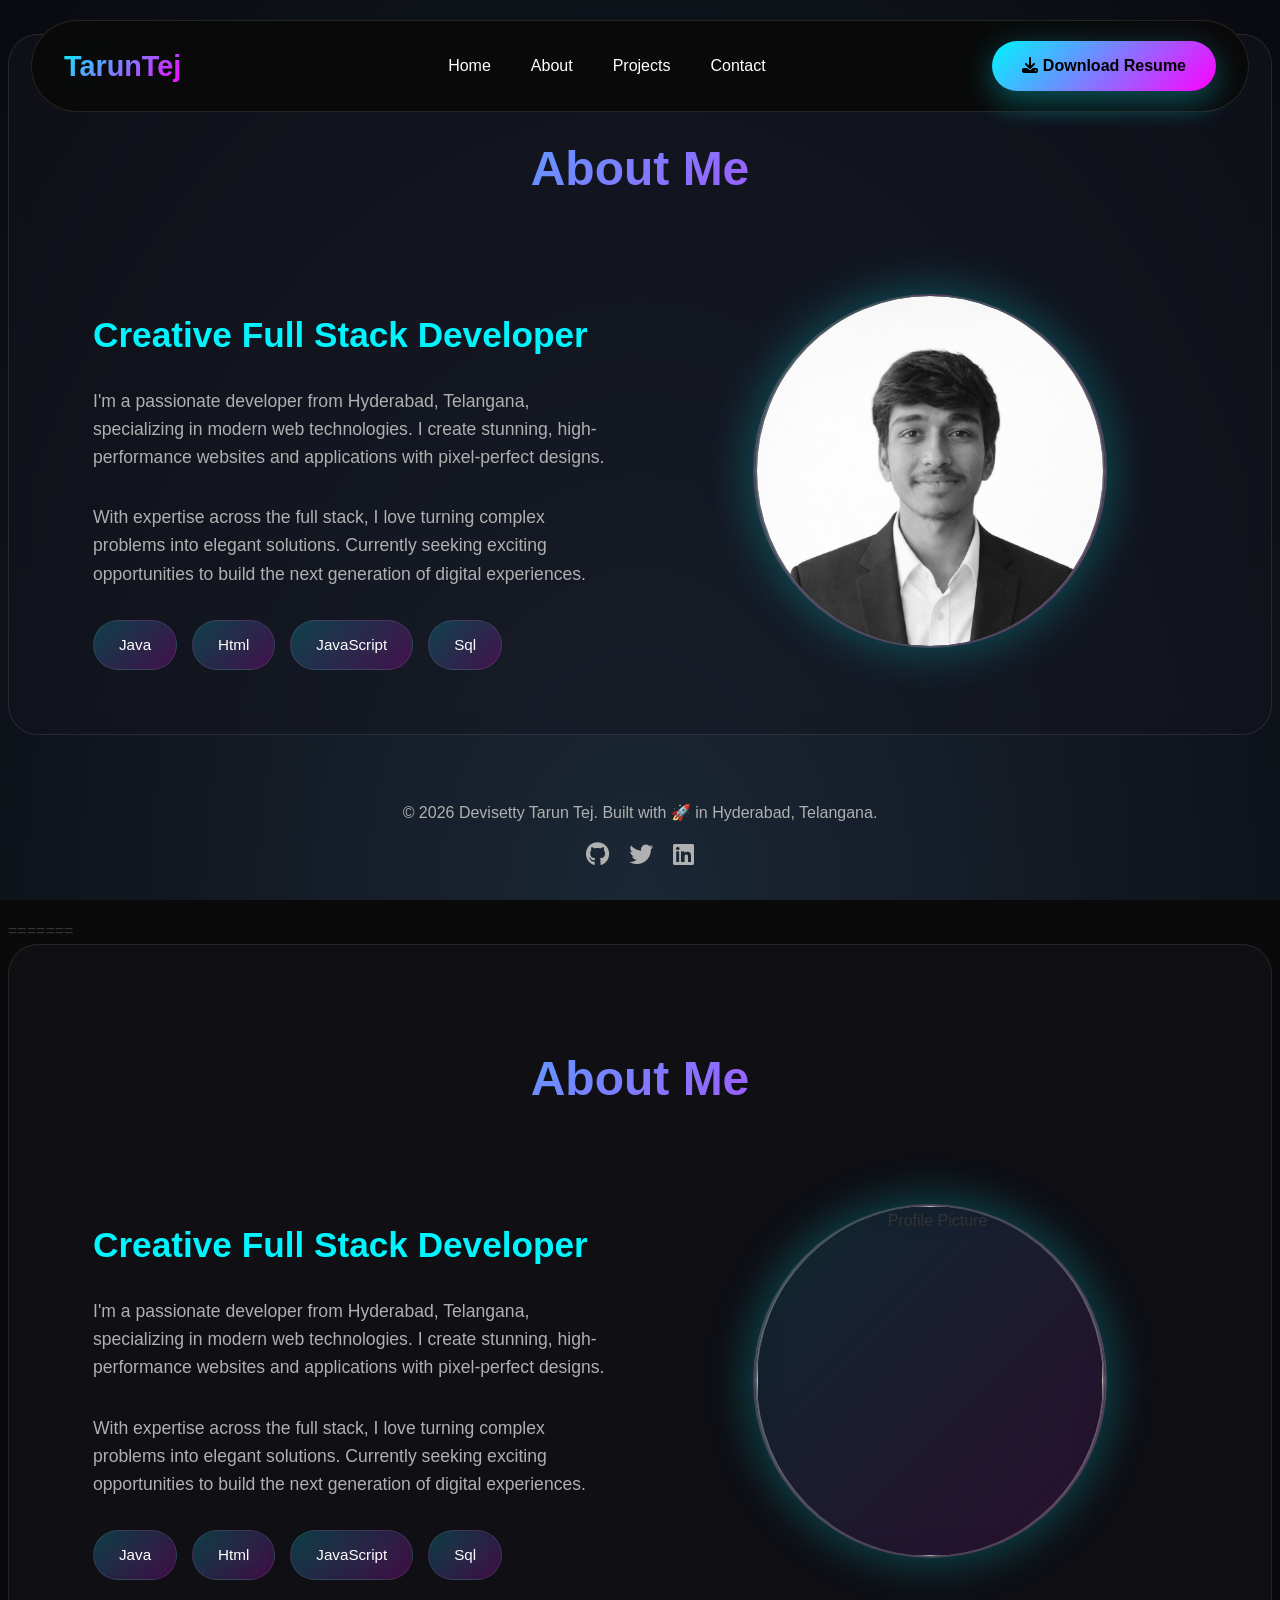
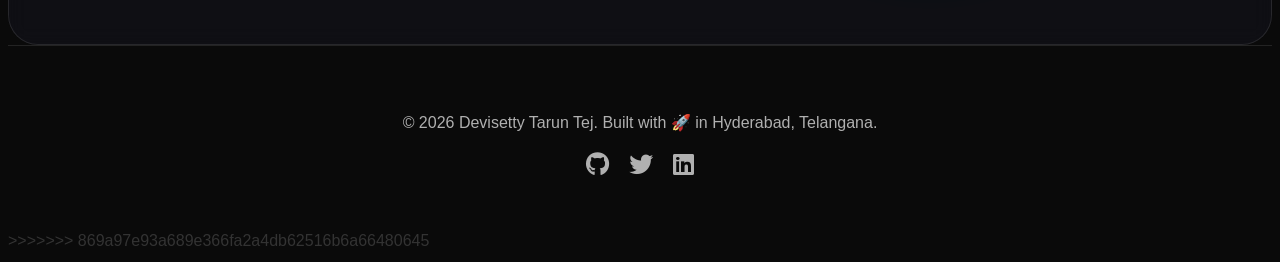
==== commit 3de0ed37: "Merged remote changes" ====
--- a/about.html
+++ b/about.html
@@ -1,3 +1,4 @@
+<<<<<<< HEAD
 <!DOCTYPE html>
 <html lang="en">
 <head>
@@ -213,4 +214,221 @@
         });
     </script>
 </body>
+=======
+<!DOCTYPE html>
+<html lang="en">
+<head>
+    <meta charset="UTF-8">
+    <meta name="viewport" content="width=device-width, initial-scale=1.0">
+    <title>About - Devisetty Tarun Tej</title>
+    <link href="https://cdnjs.cloudflare.com/ajax/libs/font-awesome/6.4.0/css/all.min.css" rel="stylesheet">
+    <link rel="stylesheet" href="portfolio.css">
+    
+</head>
+<body>
+    <!-- 3D Animated Background -->
+    <canvas id="canvas-bg"></canvas>
+
+    <!-- Navigation -->
+    <nav>
+        <div class="nav-container">
+            <div class="logo">TarunTej</div>
+            <ul class="nav-links" id="navLinks">
+                <li><a href="portfolio.html">Home</a></li>
+                <li><a href="about.html">About</a></li>
+                <li><a href="project.html">Projects</a></li>
+                <li><a href="contact.html">Contact</a></li>
+            </ul>
+             <a href="file:///C:/Users/U%20S%20E%20R/OneDrive/Desktop/resumes/Devisetty%20Tarun%20Tej.resume%20(2).pdf" class="resume-btn" download>
+                <i class="fas fa-download"></i> Download Resume
+            </a>
+            <div class="hamburger" id="hamburger">
+                <span></span>
+                <span></span>
+                <span></span>
+            </div>
+        </div>
+    </nav>
+     <!-- About Section -->
+    <section id="about">
+        <div class="container">
+            <h2 class="section-title">About Me</h2>
+            <div class="about-content">
+                <div class="about-text">
+                    <h3>Creative Full Stack Developer</h3>
+                    <p>I'm a passionate developer from Hyderabad, Telangana, specializing in modern web technologies. I create stunning, high-performance websites and applications with pixel-perfect designs.</p>
+                    <p>With expertise across the full stack, I love turning complex problems into elegant solutions. Currently seeking exciting opportunities to build the next generation of digital experiences.</p>
+                    <div class="skills">
+                        <span class="skill-tag">Java</span>
+                        <span class="skill-tag">Html</span>
+                        <span class="skill-tag">JavaScript</span>
+                        <span class="skill-tag">Sql</span>
+                      <!--  <span class="skill-tag">MongoDB</span>  -->
+                    </div>
+                </div>
+                <div style="text-align: center;">
+                    <div class="profile-circle">
+                        <img src="C:\Users\U S E R\OneDrive\Desktop\WhatsApp Image 2026-02-05 at 11.49.40.jpeg" alt="Profile Picture" class="image">
+                    </div>
+                </div>
+            </div>
+        </div>
+    </section>
+    <!-- Footer -->
+    <footer>
+        <div class="container">
+            <p>© 2026 Devisetty Tarun Tej. Built with 🚀 in Hyderabad, Telangana.</p>
+            <div class="social-links">
+                <a href="https://github.com/devisettytarunej" target="_blank"><i class="fab fa-github"></i></a>
+                <a href="https://twitter.com/your_twitter" target="_blank"><i class="fab fa-twitter"></i></a>
+                <a href="https://linkedin.com/in/your_linkedin" target="_blank"><i class="fab fa-linkedin"></i></a>
+            </div>
+        </div>
+    </footer>
+    <script>
+        // 3D Particle Background
+        const canvas = document.getElementById('canvas-bg');
+        const ctx = canvas.getContext('2d');
+        
+        canvas.width = window.innerWidth;
+        canvas.height = window.innerHeight;
+        
+        let particles = [];
+        let mouse = { x: 0, y: 0 };
+        
+        class Particle {
+            constructor() {
+                this.x = Math.random() * canvas.width;
+                this.y = Math.random() * canvas.height;
+                this.size = Math.random() * 2 + 1;
+                this.speedX = Math.random() * 0.5 - 0.25;
+                this.speedY = Math.random() * 0.5 - 0.25;
+                this.color = `hsl(${Math.random() * 60 + 200}, 70%, ${Math.random() * 40 + 50}%)`;
+            }
+            
+            update() {
+                this.x += this.speedX;
+                this.y += this.speedY;
+                
+                if (this.x > canvas.width || this.x < 0) this.speedX *= -1;
+                if (this.y > canvas.height || this.y < 0) this.speedY *= -1;
+                
+                const dx = mouse.x - this.x;
+                const dy = mouse.y - this.y;
+                const distance = Math.sqrt(dx * dx + dy * dy);
+                if (distance < 100) {
+                    this.x += dx * 0.01;
+                    this.y += dy * 0.01;
+                }
+            }
+            
+            draw() {
+                ctx.fillStyle = this.color;
+                ctx.beginPath();
+                ctx.arc(this.x, this.y, this.size, 0, Math.PI * 2);
+                ctx.fill();
+                ctx.shadowColor = this.color;
+                ctx.shadowBlur = 10;
+                ctx.fill();
+                ctx.shadowBlur = 0;
+            }
+        }
+        
+        for (let i = 0; i < 150; i++) {
+            particles.push(new Particle());
+        }
+        
+        function animate() {
+            ctx.fillStyle = 'rgba(10, 10, 16, 0.1)';
+            ctx.fillRect(0, 0, canvas.width, canvas.height);
+            
+            particles.forEach(particle => {
+                particle.update();
+                particle.draw();
+            });
+            
+            for (let i = 0; i < particles.length; i++) {
+                for (let j = i; j < particles.length; j++) {
+                    const dx = particles[i].x - particles[j].x;
+                    const dy = particles[i].y - particles[j].y;
+                    const distance = Math.sqrt(dx * dx + dy * dy);
+                    
+                    if (distance < 100) {
+                        ctx.strokeStyle = `rgba(0, 245, 255, ${1 - distance / 100})`;
+                        ctx.lineWidth = 1;
+                        ctx.beginPath();
+                        ctx.moveTo(particles[i].x, particles[i].y);
+                        ctx.lineTo(particles[j].x, particles[j].y);
+                        ctx.stroke();
+                    }
+                }
+            }
+            
+            requestAnimationFrame(animate);
+        }
+        animate();
+        
+        window.addEventListener('mousemove', (e) => {
+            mouse.x = e.clientX;
+            mouse.y = e.clientY;
+        });
+        
+        window.addEventListener('resize', () => {
+            canvas.width = window.innerWidth;
+            canvas.height = window.innerHeight;
+        });
+
+        const hamburger = document.getElementById('hamburger');
+        const navLinks = document.getElementById('navLinks');
+        hamburger.addEventListener('click', () => {
+            navLinks.classList.toggle('active');
+        });
+
+        window.addEventListener('scroll', () => {
+            const nav = document.querySelector('nav');
+            if (window.scrollY > 50) {
+                nav.classList.add('scrolled');
+            } else {
+                nav.classList.remove('scrolled');
+            }
+        });
+
+        document.querySelectorAll('a[href^="#"]').forEach(anchor => {
+            anchor.addEventListener('click', function (e) {
+                e.preventDefault();
+                const target = document.querySelector(this.getAttribute('href'));
+                if (target) {
+                    target.scrollIntoView({ behavior: 'smooth', block: 'start' });
+                }
+                navLinks.classList.remove('active');
+            });
+        });
+
+        const contactForm = document.getElementById('contactForm');
+        if (contactForm) {
+            contactForm.addEventListener('submit', function(e) {
+                e.preventDefault();
+                alert('🎉 Thank you for your message! I\'ll get back to you within 24 hours.');
+                this.reset();
+            });
+        }
+
+        const observer = new IntersectionObserver((entries) => {
+            entries.forEach(entry => {
+                if (entry.isIntersecting) {
+                    entry.target.style.opacity = '1';
+                    entry.target.style.transform = 'translateY(0)';
+                }
+            });
+        }, { threshold: 0.1 });
+
+        document.querySelectorAll('.project-card, .about-content, .contact-content').forEach(el => {
+            el.style.opacity = '0';
+            el.style.transform = 'translateY(50px)';
+            el.style.transition = 'all 0.8s ease';
+            observer.observe(el);
+        });
+    </script>
+</body>
+>>>>>>> 869a97e93a689e366fa2a4db62516b6a66480645
 </html>
--- a/portfolio.css
+++ b/portfolio.css
@@ -1,3 +1,4 @@
+<<<<<<< HEAD
  /* Import Google Fonts */
         @import url('https://fonts.googleapis.com/css2?family=Poppins:wght@300;400;500;600;700&display=swap');
         
@@ -564,4 +565,572 @@
                 width: 95%;
                 padding: 1rem;
             }
+=======
+ /* Import Google Fonts */
+        @import url('https://fonts.googleapis.com/css2?family=Poppins:wght@300;400;500;600;700&display=swap');
+        
+        /* Reset and Base Styles */
+        * {
+            margin: 0;
+            padding: 0;
+            box-sizing: border-box;
+        }
+        body {
+            font-family: 'Poppins', sans-serif;
+            line-height: 1.6;
+            color: #333;
+            overflow-x: hidden;
+            background: #0a0a0a;
+        }
+        .container {
+            max-width: 1200px;
+            margin: 0 auto;
+            padding: 0 20px;
+            position: relative;
+            z-index: 10;
+        }
+
+        /* 3D Canvas Background */
+        #canvas-bg {
+            position: fixed;
+            top: 0;
+            left: 0;
+            width: 100%;
+            height: 100%;
+            z-index: 1;
+            background: radial-gradient(ellipse at bottom, #1b2735 0%, #090a0f 100%);
+        }
+
+        /* Navigation */
+        nav {
+            position: fixed;
+            top: 20px;
+            left: 50%;
+            transform: translateX(-50%);
+            width: 90%;
+            max-width: 1200px;
+            background: rgba(10, 10, 10, 0.95);
+            backdrop-filter: blur(20px);
+            border-radius: 50px;
+            padding: 1rem 2rem;
+            z-index: 1000;
+            border: 1px solid rgba(255, 255, 255, 0.1);
+            transition: all 0.3s ease;
+        }
+        nav.scrolled {
+            top: 10px;
+            box-shadow: 0 20px 60px rgba(0,0,0,0.5);
+        }
+        .nav-container {
+            display: flex;
+            justify-content: space-between;
+            align-items: center;
+        }
+        .logo {
+            font-size: 1.8rem;
+            font-weight: 700;
+            background: linear-gradient(135deg, #00f5ff, #ff00ff);
+            -webkit-background-clip: text;
+            -webkit-text-fill-color: transparent;
+            background-clip: text;
+        }
+        .nav-links {
+            display: flex;
+            list-style: none;
+            gap: 2.5rem;
+        }
+        .nav-links a {
+            text-decoration: none;
+            color: #fff;
+            font-weight: 500;
+            position: relative;
+            transition: all 0.3s ease;
+        }
+        .nav-links a::after {
+            content: '';
+            position: absolute;
+            bottom: -5px;
+            left: 0;
+            width: 0;
+            height: 2px;
+            background: linear-gradient(135deg, #00f5ff, #ff00ff);
+            transition: width 0.3s ease;
+        }
+        .nav-links a:hover::after {
+            width: 100%;
+        }
+        .nav-links a:hover {
+            color: #00f5ff;
+        }
+        .resume-btn {
+            padding: 12px 30px;
+            background: linear-gradient(135deg, #00f5ff, #ff00ff);
+            color: #000;
+            text-decoration: none;
+            border-radius: 50px;
+            font-weight: 600;
+            transition: all 0.3s ease;
+            box-shadow: 0 10px 30px rgba(0, 245, 255, 0.3);
+        }
+        /* make the resume button stand out more on smaller screens */
+        @media (max-width: 768px) {
+            .resume-btn {
+                margin-left: 1rem;
+            }
+        }
+        .resume-btn:hover {
+            transform: translateY(-3px);
+            box-shadow: 0 20px 40px rgba(0, 245, 255, 0.4);
+        }
+        .hamburger {
+            display: none;
+            flex-direction: column;
+            cursor: pointer;
+        }
+        .hamburger span {
+            width: 25px;
+            height: 3px;
+            background: #fff;
+            margin: 3px 0;
+            transition: 0.3s;
+        }
+
+        /* Hero Section */
+        #hero {
+            height: 100vh;
+            display: flex;
+            align-items: center;
+            justify-content: center;
+            text-align: center;
+            color: white;
+            position: relative;
+            z-index: 5;
+        }
+        .hero-content h1 {
+            font-size: 4rem;
+            font-weight: 700;
+            margin-bottom: 1.5rem;
+            background: linear-gradient(135deg, #00f5ff, #ff00ff, #00ff88);
+            -webkit-background-clip: text;
+            -webkit-text-fill-color: transparent;
+            background-clip: text;
+            opacity: 0;
+            transform: translateY(50px);
+            animation: fadeInUp 1.2s ease 0.3s forwards;
+        }
+        .hero-content .subtitle {
+            font-size: 1.4rem;
+            margin-bottom: 2.5rem;
+            color: #b0b0b0;
+            opacity: 0;
+            transform: translateY(50px);
+            animation: fadeInUp 1.2s ease 0.6s forwards;
+        }
+        .cta-buttons {
+            display: flex;
+            gap: 1.5rem;
+            justify-content: center;
+            flex-wrap: wrap;
+            opacity: 0;
+            transform: translateY(50px);
+            animation: fadeInUp 1.2s ease 0.9s forwards;
+        }
+        .cta-button {
+            display: inline-flex;
+            align-items: center;
+            gap: 0.5rem;
+            padding: 18px 40px;
+            background: rgba(255,255,255,0.1);
+            backdrop-filter: blur(10px);
+            color: white;
+            text-decoration: none;
+            border-radius: 50px;
+            font-weight: 600;
+            border: 1px solid rgba(255,255,255,0.2);
+            transition: all 0.4s ease;
+        }
+        .cta-button:hover {
+            background: rgba(255,255,255,0.2);
+            transform: translateY(-5px);
+            box-shadow: 0 20px 40px rgba(0,0,0,0.3);
+        }
+
+        /* Sections */
+        section {
+            padding: 120px 0;
+            position: relative;
+            z-index: 5;
+        }
+        /* extra top space for project section so title isn't crowded */
+        #projects {
+            padding-top: 160px;
+        }
+        .section-title {
+            text-align: center;
+            font-size: 3rem;
+            font-weight: 700;
+            margin-bottom: 4rem;
+            background: linear-gradient(135deg, #00f5ff, #ff00ff);
+            -webkit-background-clip: text;
+            -webkit-text-fill-color: transparent;
+            background-clip: text;
+        }
+
+        /* About Section */
+        #about {
+            background: rgba(20, 20, 30, 0.5);
+            backdrop-filter: blur(10px);
+            margin: 0rem 0;
+            border-radius: 30px;
+            border: 1px solid rgba(255,255,255,0.1);
+            padding: 4rem;
+        }
+        /* push the title slightly lower for better clarity */
+        #about .section-title {
+            margin-top: 2rem;
+        }
+        .about-content {
+            display: grid;
+            grid-template-columns: 1fr 1fr;
+            gap: 4rem;
+            align-items: center;
+        }
+        .about-text h3 {
+            font-size: 2.2rem;
+            margin-bottom: 1.5rem;
+            color: #00f5ff;
+        }
+        .about-text p {
+            margin-bottom: 2rem;
+            color: #b0b0b0;
+            font-size: 1.1rem;
+        }
+        .skills {
+            display: flex;
+            flex-wrap: wrap;
+            gap: 15px;
+        }
+
+        /* make profile picture fill its circular container without distortion */
+        .about-content img.image {
+            width: 100%;
+            height: 100%;
+            object-fit: cover;
+            object-position: top center; /* shift image down to show head */
+            border-radius: 50%;
+        }
+        /* new container styles to ensure image fits perfectly */
+        .profile-circle {
+            width: 350px;
+            height: 350px;
+            margin: 0 auto;
+            background: linear-gradient(135deg, rgba(0,245,255,0.1), rgba(255,0,255,0.1));
+            border-radius: 50%;
+            display: flex;
+            align-items: center;
+            justify-content: center;
+            border: 2px solid rgba(255,255,255,0.2);
+            backdrop-filter: blur(20px);
+            box-shadow: 0 0 50px rgba(0,245,255,0.3);
+            overflow: hidden;
+            position: relative;
+        }
+        .skill-tag {
+            padding: 12px 25px;
+            background: linear-gradient(135deg, rgba(0,245,255,0.2), rgba(255,0,255,0.2));
+            color: #fff;
+            border-radius: 30px;
+            font-size: 0.95rem;
+            border: 1px solid rgba(255,255,255,0.1);
+            backdrop-filter: blur(10px);
+            transition: all 0.3s ease;
+        }
+        .skill-tag:hover {
+            background: linear-gradient(135deg, rgba(0,245,255,0.4), rgba(255,0,255,0.4));
+            transform: translateY(-3px);
+        }
+         .image{
+             width: 350px; 
+             height: 350px; 
+         object-fit:contain 30%; 
+             border-radius: 50%;
+            border: 2px solid rgba(255,255,255,0.3);
+            box-shadow: 0 0 20px rgba(255,0,255,0.3);
+               filter:grayscale(100%)
+        }
+        .image:hover {
+            filter:grayscale(0%);
+            transform: scale(1.05);
+            box-shadow: 0 0 30px rgba(255,0,255,0.5);
+        }
+
+
+        /* Projects Section */
+        .projects-grid {
+            display: grid;
+            grid-template-columns: repeat(auto-fit, minmax(380px, 1fr));
+            gap: 2.5rem;
+        }
+        .project-card {
+            background: rgba(20, 20, 30, 0.8);
+            backdrop-filter: blur(20px);
+            border-radius: 25px;
+            overflow: hidden;
+            border: 1px solid rgba(255,255,255,0.1);
+            transition: all 0.4s ease;
+            position: relative;
+        }
+        .project-card::before {
+            content: '';
+            position: absolute;
+            top: 0;
+            left: 0;
+            right: 0;
+            height: 4px;
+            background: linear-gradient(90deg, #00f5ff, #ff00ff, #00ff88, #00f5ff);
+            background-size: 300% 100%;
+            animation: gradientShift 3s ease infinite;
+        }
+        .project-card:hover {
+            transform: translateY(-15px) scale(1.02);
+            box-shadow: 0 30px 80px rgba(0,245,255,0.3);
+        }
+        .project-image {
+            width: 100%;
+            height: 240px;
+            background: linear-gradient(135deg, #667eea, #764ba2);
+            display: flex;
+            align-items: center;
+            justify-content: center;
+            font-size: 4.5rem;
+            color: rgba(255,255,255,0.8);
+            position: relative;
+            overflow: hidden;
+        }
+        .k_logo {
+            width: 100%;
+            height: 100%;
+            object-fit: cover;
+            transition: all 0.3s ease;
+        }
+        .n_logo {
+            width: 100%;
+            height: 100%;
+            object-fit: cover;
+            transition: all 0.3s ease;
+        }
+        .insta_logo {
+            width: 100%;
+            height: 100%;
+            object-fit: cover;
+            transition: all 0.3s ease;
+        }
+        .project-info {
+            padding: 2.5rem;
+        }
+        .project-info h3 {
+            margin-bottom: 1rem;
+            color: #fff;
+            font-size: 1.5rem;
+        }
+        .project-info p {
+            color: #b0b0b0;
+            margin-bottom: 2rem;
+        }
+        .project-links {
+            display: flex;
+            gap: 1rem;
+        }
+        .project-links a {
+            display: flex;
+            align-items: center;
+            gap: 0.7rem;
+            padding: 12px 25px;
+            background: rgba(255,255,255,0.1);
+            color: #fff;
+            text-decoration: none;
+            border-radius: 25px;
+            border: 1px solid rgba(255,255,255,0.2);
+            transition: all 0.3s ease;
+            backdrop-filter: blur(10px);
+        }
+        .project-links a:hover {
+            background: linear-gradient(135deg, #00f5ff, #ff00ff);
+            color: #000;
+            transform: translateY(-2px);
+        }
+
+
+        /* Contact Section */
+        #contact {
+            background: rgba(20, 20, 30, 0.5);
+            backdrop-filter: blur(20px);
+            margin: 2rem 0;
+            border-radius: 30px;
+            border: 1px solid rgba(255,255,255,0.1);
+            padding: 4rem;
+        }
+        .contact-content {
+            display: grid;
+            grid-template-columns: 1fr 1fr;
+            gap: 4rem;
+            color: white;
+        }
+        .contact-info h3 {
+            font-size: 2.2rem;
+            margin-bottom: 2rem;
+            color: #00f5ff;
+        }
+        .contact-item {
+            display: flex;
+            align-items: center;
+            gap: 1.5rem;
+            margin-bottom: 2rem;
+            padding: 1.5rem;
+            background: rgba(255,255,255,0.05);
+            border-radius: 20px;
+            border: 1px solid rgba(255,255,255,0.1);
+        }
+        .contact-item i {
+            width: 60px;
+            height: 60px;
+            background: linear-gradient(135deg, #00f5ff, #ff00ff);
+            border-radius: 50%;
+            display: flex;
+            align-items: center;
+            justify-content: center;
+            font-size: 1.4rem;
+            color: #000;
+            box-shadow: 0 10px 30px rgba(0,245,255,0.3);
+        }
+        .contact-form {
+            background: rgba(255,255,255,0.05);
+            padding: 3rem;
+            border-radius: 25px;
+            backdrop-filter: blur(20px);
+            border: 1px solid rgba(255,255,255,0.1);
+        }
+        .form-group {
+            margin-bottom: 2rem;
+        }
+        .form-group input,
+        .form-group textarea {
+            width: 100%;
+            padding: 20px;
+            border: 1px solid rgba(255,255,255,0.2);
+            border-radius: 15px;
+            background: rgba(255,255,255,0.05);
+            color: #fff;
+            font-size: 1rem;
+            backdrop-filter: blur(10px);
+            transition: all 0.3s ease;
+        }
+        .form-group input::placeholder,
+        .form-group textarea::placeholder {
+            color: #888;
+        }
+        .form-group input:focus,
+        .form-group textarea:focus {
+            outline: none;
+            border-color: #00f5ff;
+            box-shadow: 0 0 20px rgba(0,245,255,0.3);
+        }
+        .form-group textarea {
+            height: 140px;
+            resize: vertical;
+        }
+        .submit-btn {
+            width: 100%;
+            padding: 20px;
+            background: linear-gradient(135deg, #00f5ff, #ff00ff);
+            color: #000;
+            border: none;
+            border-radius: 15px;
+            font-size: 1.2rem;
+            font-weight: 600;
+            cursor: pointer;
+            transition: all 0.4s ease;
+            box-shadow: 0 10px 30px rgba(0,245,255,0.3);
+        }
+        .submit-btn:hover {
+            transform: translateY(-3px);
+            box-shadow: 0 20px 40px rgba(0,245,255,0.4);
+        }
+
+        /* Footer */
+        footer {
+            background: rgba(10,10,10,0.8);
+            color: #b0b0b0;
+            text-align: center;
+            padding: 3rem 0;
+            border-top: 1px solid rgba(255,255,255,0.1);
+        }
+        /* Social media links in footer */
+        .social-links {
+            margin-top: 1rem;
+        }
+        .social-links a {
+            color: #b0b0b0;
+            margin: 0 0.5rem;
+            font-size: 1.5rem;
+            transition: color 0.3s ease;
+        }
+        .social-links a:hover {
+            color: #00f5ff;
+        }
+
+        /* Animations */
+        @keyframes fadeInUp {
+            to {
+                opacity: 1;
+                transform: translateY(0);
+            }
+        }
+        @keyframes gradientShift {
+            0%, 100% { background-position: 0% 50%; }
+            50% { background-position: 100% 50%; }
+        }
+
+        /* Responsive Design */
+        @media (max-width: 768px) {
+            .hamburger {
+                display: flex;
+            }
+            .nav-links {
+                position: fixed;
+                left: -100%;
+                top: 80px;
+                flex-direction: column;
+                background: rgba(10,10,10,0.98);
+                width: 100%;
+                text-align: center;
+                padding: 3rem 0;
+                border-radius: 20px;
+                margin-top: 1rem;
+                transition: 0.3s;
+                box-shadow: 0 20px 60px rgba(0,0,0,0.5);
+            }
+            .nav-links.active {
+                left: 0;
+            }
+            .hero-content h1 {
+                font-size: 2.8rem;
+            }
+            .about-content,
+            .contact-content {
+                grid-template-columns: 1fr;
+                gap: 2rem;
+            }
+            .projects-grid {
+                grid-template-columns: 1fr;
+            }
+            .cta-buttons {
+                flex-direction: column;
+                align-items: center;
+            }
+            nav {
+                width: 95%;
+                padding: 1rem;
+            }
+>>>>>>> 869a97e93a689e366fa2a4db62516b6a66480645
         }
--- a/portfolio.css
+++ b/portfolio.css
@@ -1,3 +1,4 @@
+<<<<<<< HEAD
  /* Import Google Fonts */
         @import url('https://fonts.googleapis.com/css2?family=Poppins:wght@300;400;500;600;700&display=swap');
         
@@ -564,4 +565,572 @@
                 width: 95%;
                 padding: 1rem;
             }
+=======
+ /* Import Google Fonts */
+        @import url('https://fonts.googleapis.com/css2?family=Poppins:wght@300;400;500;600;700&display=swap');
+        
+        /* Reset and Base Styles */
+        * {
+            margin: 0;
+            padding: 0;
+            box-sizing: border-box;
+        }
+        body {
+            font-family: 'Poppins', sans-serif;
+            line-height: 1.6;
+            color: #333;
+            overflow-x: hidden;
+            background: #0a0a0a;
+        }
+        .container {
+            max-width: 1200px;
+            margin: 0 auto;
+            padding: 0 20px;
+            position: relative;
+            z-index: 10;
+        }
+
+        /* 3D Canvas Background */
+        #canvas-bg {
+            position: fixed;
+            top: 0;
+            left: 0;
+            width: 100%;
+            height: 100%;
+            z-index: 1;
+            background: radial-gradient(ellipse at bottom, #1b2735 0%, #090a0f 100%);
+        }
+
+        /* Navigation */
+        nav {
+            position: fixed;
+            top: 20px;
+            left: 50%;
+            transform: translateX(-50%);
+            width: 90%;
+            max-width: 1200px;
+            background: rgba(10, 10, 10, 0.95);
+            backdrop-filter: blur(20px);
+            border-radius: 50px;
+            padding: 1rem 2rem;
+            z-index: 1000;
+            border: 1px solid rgba(255, 255, 255, 0.1);
+            transition: all 0.3s ease;
+        }
+        nav.scrolled {
+            top: 10px;
+            box-shadow: 0 20px 60px rgba(0,0,0,0.5);
+        }
+        .nav-container {
+            display: flex;
+            justify-content: space-between;
+            align-items: center;
+        }
+        .logo {
+            font-size: 1.8rem;
+            font-weight: 700;
+            background: linear-gradient(135deg, #00f5ff, #ff00ff);
+            -webkit-background-clip: text;
+            -webkit-text-fill-color: transparent;
+            background-clip: text;
+        }
+        .nav-links {
+            display: flex;
+            list-style: none;
+            gap: 2.5rem;
+        }
+        .nav-links a {
+            text-decoration: none;
+            color: #fff;
+            font-weight: 500;
+            position: relative;
+            transition: all 0.3s ease;
+        }
+        .nav-links a::after {
+            content: '';
+            position: absolute;
+            bottom: -5px;
+            left: 0;
+            width: 0;
+            height: 2px;
+            background: linear-gradient(135deg, #00f5ff, #ff00ff);
+            transition: width 0.3s ease;
+        }
+        .nav-links a:hover::after {
+            width: 100%;
+        }
+        .nav-links a:hover {
+            color: #00f5ff;
+        }
+        .resume-btn {
+            padding: 12px 30px;
+            background: linear-gradient(135deg, #00f5ff, #ff00ff);
+            color: #000;
+            text-decoration: none;
+            border-radius: 50px;
+            font-weight: 600;
+            transition: all 0.3s ease;
+            box-shadow: 0 10px 30px rgba(0, 245, 255, 0.3);
+        }
+        /* make the resume button stand out more on smaller screens */
+        @media (max-width: 768px) {
+            .resume-btn {
+                margin-left: 1rem;
+            }
+        }
+        .resume-btn:hover {
+            transform: translateY(-3px);
+            box-shadow: 0 20px 40px rgba(0, 245, 255, 0.4);
+        }
+        .hamburger {
+            display: none;
+            flex-direction: column;
+            cursor: pointer;
+        }
+        .hamburger span {
+            width: 25px;
+            height: 3px;
+            background: #fff;
+            margin: 3px 0;
+            transition: 0.3s;
+        }
+
+        /* Hero Section */
+        #hero {
+            height: 100vh;
+            display: flex;
+            align-items: center;
+            justify-content: center;
+            text-align: center;
+            color: white;
+            position: relative;
+            z-index: 5;
+        }
+        .hero-content h1 {
+            font-size: 4rem;
+            font-weight: 700;
+            margin-bottom: 1.5rem;
+            background: linear-gradient(135deg, #00f5ff, #ff00ff, #00ff88);
+            -webkit-background-clip: text;
+            -webkit-text-fill-color: transparent;
+            background-clip: text;
+            opacity: 0;
+            transform: translateY(50px);
+            animation: fadeInUp 1.2s ease 0.3s forwards;
+        }
+        .hero-content .subtitle {
+            font-size: 1.4rem;
+            margin-bottom: 2.5rem;
+            color: #b0b0b0;
+            opacity: 0;
+            transform: translateY(50px);
+            animation: fadeInUp 1.2s ease 0.6s forwards;
+        }
+        .cta-buttons {
+            display: flex;
+            gap: 1.5rem;
+            justify-content: center;
+            flex-wrap: wrap;
+            opacity: 0;
+            transform: translateY(50px);
+            animation: fadeInUp 1.2s ease 0.9s forwards;
+        }
+        .cta-button {
+            display: inline-flex;
+            align-items: center;
+            gap: 0.5rem;
+            padding: 18px 40px;
+            background: rgba(255,255,255,0.1);
+            backdrop-filter: blur(10px);
+            color: white;
+            text-decoration: none;
+            border-radius: 50px;
+            font-weight: 600;
+            border: 1px solid rgba(255,255,255,0.2);
+            transition: all 0.4s ease;
+        }
+        .cta-button:hover {
+            background: rgba(255,255,255,0.2);
+            transform: translateY(-5px);
+            box-shadow: 0 20px 40px rgba(0,0,0,0.3);
+        }
+
+        /* Sections */
+        section {
+            padding: 120px 0;
+            position: relative;
+            z-index: 5;
+        }
+        /* extra top space for project section so title isn't crowded */
+        #projects {
+            padding-top: 160px;
+        }
+        .section-title {
+            text-align: center;
+            font-size: 3rem;
+            font-weight: 700;
+            margin-bottom: 4rem;
+            background: linear-gradient(135deg, #00f5ff, #ff00ff);
+            -webkit-background-clip: text;
+            -webkit-text-fill-color: transparent;
+            background-clip: text;
+        }
+
+        /* About Section */
+        #about {
+            background: rgba(20, 20, 30, 0.5);
+            backdrop-filter: blur(10px);
+            margin: 0rem 0;
+            border-radius: 30px;
+            border: 1px solid rgba(255,255,255,0.1);
+            padding: 4rem;
+        }
+        /* push the title slightly lower for better clarity */
+        #about .section-title {
+            margin-top: 2rem;
+        }
+        .about-content {
+            display: grid;
+            grid-template-columns: 1fr 1fr;
+            gap: 4rem;
+            align-items: center;
+        }
+        .about-text h3 {
+            font-size: 2.2rem;
+            margin-bottom: 1.5rem;
+            color: #00f5ff;
+        }
+        .about-text p {
+            margin-bottom: 2rem;
+            color: #b0b0b0;
+            font-size: 1.1rem;
+        }
+        .skills {
+            display: flex;
+            flex-wrap: wrap;
+            gap: 15px;
+        }
+
+        /* make profile picture fill its circular container without distortion */
+        .about-content img.image {
+            width: 100%;
+            height: 100%;
+            object-fit: cover;
+            object-position: top center; /* shift image down to show head */
+            border-radius: 50%;
+        }
+        /* new container styles to ensure image fits perfectly */
+        .profile-circle {
+            width: 350px;
+            height: 350px;
+            margin: 0 auto;
+            background: linear-gradient(135deg, rgba(0,245,255,0.1), rgba(255,0,255,0.1));
+            border-radius: 50%;
+            display: flex;
+            align-items: center;
+            justify-content: center;
+            border: 2px solid rgba(255,255,255,0.2);
+            backdrop-filter: blur(20px);
+            box-shadow: 0 0 50px rgba(0,245,255,0.3);
+            overflow: hidden;
+            position: relative;
+        }
+        .skill-tag {
+            padding: 12px 25px;
+            background: linear-gradient(135deg, rgba(0,245,255,0.2), rgba(255,0,255,0.2));
+            color: #fff;
+            border-radius: 30px;
+            font-size: 0.95rem;
+            border: 1px solid rgba(255,255,255,0.1);
+            backdrop-filter: blur(10px);
+            transition: all 0.3s ease;
+        }
+        .skill-tag:hover {
+            background: linear-gradient(135deg, rgba(0,245,255,0.4), rgba(255,0,255,0.4));
+            transform: translateY(-3px);
+        }
+         .image{
+             width: 350px; 
+             height: 350px; 
+         object-fit:contain 30%; 
+             border-radius: 50%;
+            border: 2px solid rgba(255,255,255,0.3);
+            box-shadow: 0 0 20px rgba(255,0,255,0.3);
+               filter:grayscale(100%)
+        }
+        .image:hover {
+            filter:grayscale(0%);
+            transform: scale(1.05);
+            box-shadow: 0 0 30px rgba(255,0,255,0.5);
+        }
+
+
+        /* Projects Section */
+        .projects-grid {
+            display: grid;
+            grid-template-columns: repeat(auto-fit, minmax(380px, 1fr));
+            gap: 2.5rem;
+        }
+        .project-card {
+            background: rgba(20, 20, 30, 0.8);
+            backdrop-filter: blur(20px);
+            border-radius: 25px;
+            overflow: hidden;
+            border: 1px solid rgba(255,255,255,0.1);
+            transition: all 0.4s ease;
+            position: relative;
+        }
+        .project-card::before {
+            content: '';
+            position: absolute;
+            top: 0;
+            left: 0;
+            right: 0;
+            height: 4px;
+            background: linear-gradient(90deg, #00f5ff, #ff00ff, #00ff88, #00f5ff);
+            background-size: 300% 100%;
+            animation: gradientShift 3s ease infinite;
+        }
+        .project-card:hover {
+            transform: translateY(-15px) scale(1.02);
+            box-shadow: 0 30px 80px rgba(0,245,255,0.3);
+        }
+        .project-image {
+            width: 100%;
+            height: 240px;
+            background: linear-gradient(135deg, #667eea, #764ba2);
+            display: flex;
+            align-items: center;
+            justify-content: center;
+            font-size: 4.5rem;
+            color: rgba(255,255,255,0.8);
+            position: relative;
+            overflow: hidden;
+        }
+        .k_logo {
+            width: 100%;
+            height: 100%;
+            object-fit: cover;
+            transition: all 0.3s ease;
+        }
+        .n_logo {
+            width: 100%;
+            height: 100%;
+            object-fit: cover;
+            transition: all 0.3s ease;
+        }
+        .insta_logo {
+            width: 100%;
+            height: 100%;
+            object-fit: cover;
+            transition: all 0.3s ease;
+        }
+        .project-info {
+            padding: 2.5rem;
+        }
+        .project-info h3 {
+            margin-bottom: 1rem;
+            color: #fff;
+            font-size: 1.5rem;
+        }
+        .project-info p {
+            color: #b0b0b0;
+            margin-bottom: 2rem;
+        }
+        .project-links {
+            display: flex;
+            gap: 1rem;
+        }
+        .project-links a {
+            display: flex;
+            align-items: center;
+            gap: 0.7rem;
+            padding: 12px 25px;
+            background: rgba(255,255,255,0.1);
+            color: #fff;
+            text-decoration: none;
+            border-radius: 25px;
+            border: 1px solid rgba(255,255,255,0.2);
+            transition: all 0.3s ease;
+            backdrop-filter: blur(10px);
+        }
+        .project-links a:hover {
+            background: linear-gradient(135deg, #00f5ff, #ff00ff);
+            color: #000;
+            transform: translateY(-2px);
+        }
+
+
+        /* Contact Section */
+        #contact {
+            background: rgba(20, 20, 30, 0.5);
+            backdrop-filter: blur(20px);
+            margin: 2rem 0;
+            border-radius: 30px;
+            border: 1px solid rgba(255,255,255,0.1);
+            padding: 4rem;
+        }
+        .contact-content {
+            display: grid;
+            grid-template-columns: 1fr 1fr;
+            gap: 4rem;
+            color: white;
+        }
+        .contact-info h3 {
+            font-size: 2.2rem;
+            margin-bottom: 2rem;
+            color: #00f5ff;
+        }
+        .contact-item {
+            display: flex;
+            align-items: center;
+            gap: 1.5rem;
+            margin-bottom: 2rem;
+            padding: 1.5rem;
+            background: rgba(255,255,255,0.05);
+            border-radius: 20px;
+            border: 1px solid rgba(255,255,255,0.1);
+        }
+        .contact-item i {
+            width: 60px;
+            height: 60px;
+            background: linear-gradient(135deg, #00f5ff, #ff00ff);
+            border-radius: 50%;
+            display: flex;
+            align-items: center;
+            justify-content: center;
+            font-size: 1.4rem;
+            color: #000;
+            box-shadow: 0 10px 30px rgba(0,245,255,0.3);
+        }
+        .contact-form {
+            background: rgba(255,255,255,0.05);
+            padding: 3rem;
+            border-radius: 25px;
+            backdrop-filter: blur(20px);
+            border: 1px solid rgba(255,255,255,0.1);
+        }
+        .form-group {
+            margin-bottom: 2rem;
+        }
+        .form-group input,
+        .form-group textarea {
+            width: 100%;
+            padding: 20px;
+            border: 1px solid rgba(255,255,255,0.2);
+            border-radius: 15px;
+            background: rgba(255,255,255,0.05);
+            color: #fff;
+            font-size: 1rem;
+            backdrop-filter: blur(10px);
+            transition: all 0.3s ease;
+        }
+        .form-group input::placeholder,
+        .form-group textarea::placeholder {
+            color: #888;
+        }
+        .form-group input:focus,
+        .form-group textarea:focus {
+            outline: none;
+            border-color: #00f5ff;
+            box-shadow: 0 0 20px rgba(0,245,255,0.3);
+        }
+        .form-group textarea {
+            height: 140px;
+            resize: vertical;
+        }
+        .submit-btn {
+            width: 100%;
+            padding: 20px;
+            background: linear-gradient(135deg, #00f5ff, #ff00ff);
+            color: #000;
+            border: none;
+            border-radius: 15px;
+            font-size: 1.2rem;
+            font-weight: 600;
+            cursor: pointer;
+            transition: all 0.4s ease;
+            box-shadow: 0 10px 30px rgba(0,245,255,0.3);
+        }
+        .submit-btn:hover {
+            transform: translateY(-3px);
+            box-shadow: 0 20px 40px rgba(0,245,255,0.4);
+        }
+
+        /* Footer */
+        footer {
+            background: rgba(10,10,10,0.8);
+            color: #b0b0b0;
+            text-align: center;
+            padding: 3rem 0;
+            border-top: 1px solid rgba(255,255,255,0.1);
+        }
+        /* Social media links in footer */
+        .social-links {
+            margin-top: 1rem;
+        }
+        .social-links a {
+            color: #b0b0b0;
+            margin: 0 0.5rem;
+            font-size: 1.5rem;
+            transition: color 0.3s ease;
+        }
+        .social-links a:hover {
+            color: #00f5ff;
+        }
+
+        /* Animations */
+        @keyframes fadeInUp {
+            to {
+                opacity: 1;
+                transform: translateY(0);
+            }
+        }
+        @keyframes gradientShift {
+            0%, 100% { background-position: 0% 50%; }
+            50% { background-position: 100% 50%; }
+        }
+
+        /* Responsive Design */
+        @media (max-width: 768px) {
+            .hamburger {
+                display: flex;
+            }
+            .nav-links {
+                position: fixed;
+                left: -100%;
+                top: 80px;
+                flex-direction: column;
+                background: rgba(10,10,10,0.98);
+                width: 100%;
+                text-align: center;
+                padding: 3rem 0;
+                border-radius: 20px;
+                margin-top: 1rem;
+                transition: 0.3s;
+                box-shadow: 0 20px 60px rgba(0,0,0,0.5);
+            }
+            .nav-links.active {
+                left: 0;
+            }
+            .hero-content h1 {
+                font-size: 2.8rem;
+            }
+            .about-content,
+            .contact-content {
+                grid-template-columns: 1fr;
+                gap: 2rem;
+            }
+            .projects-grid {
+                grid-template-columns: 1fr;
+            }
+            .cta-buttons {
+                flex-direction: column;
+                align-items: center;
+            }
+            nav {
+                width: 95%;
+                padding: 1rem;
+            }
+>>>>>>> 869a97e93a689e366fa2a4db62516b6a66480645
         }
